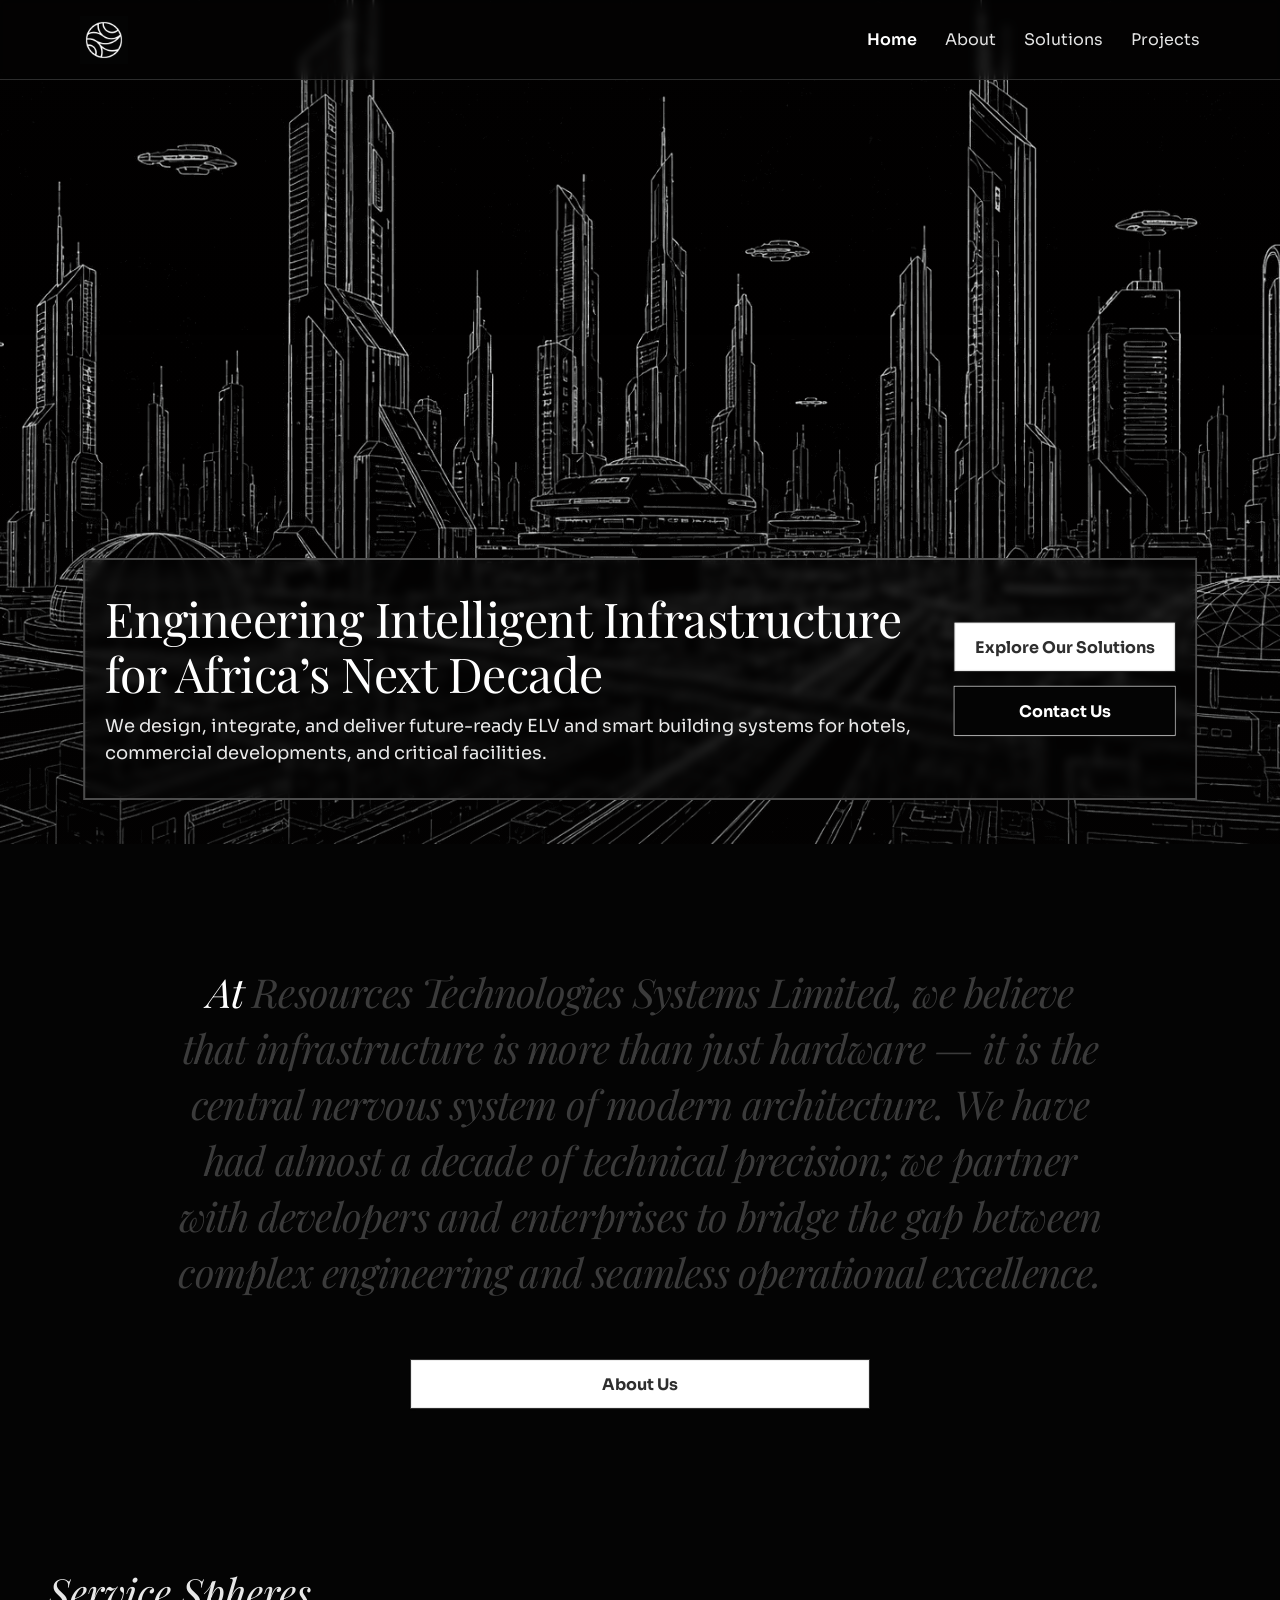
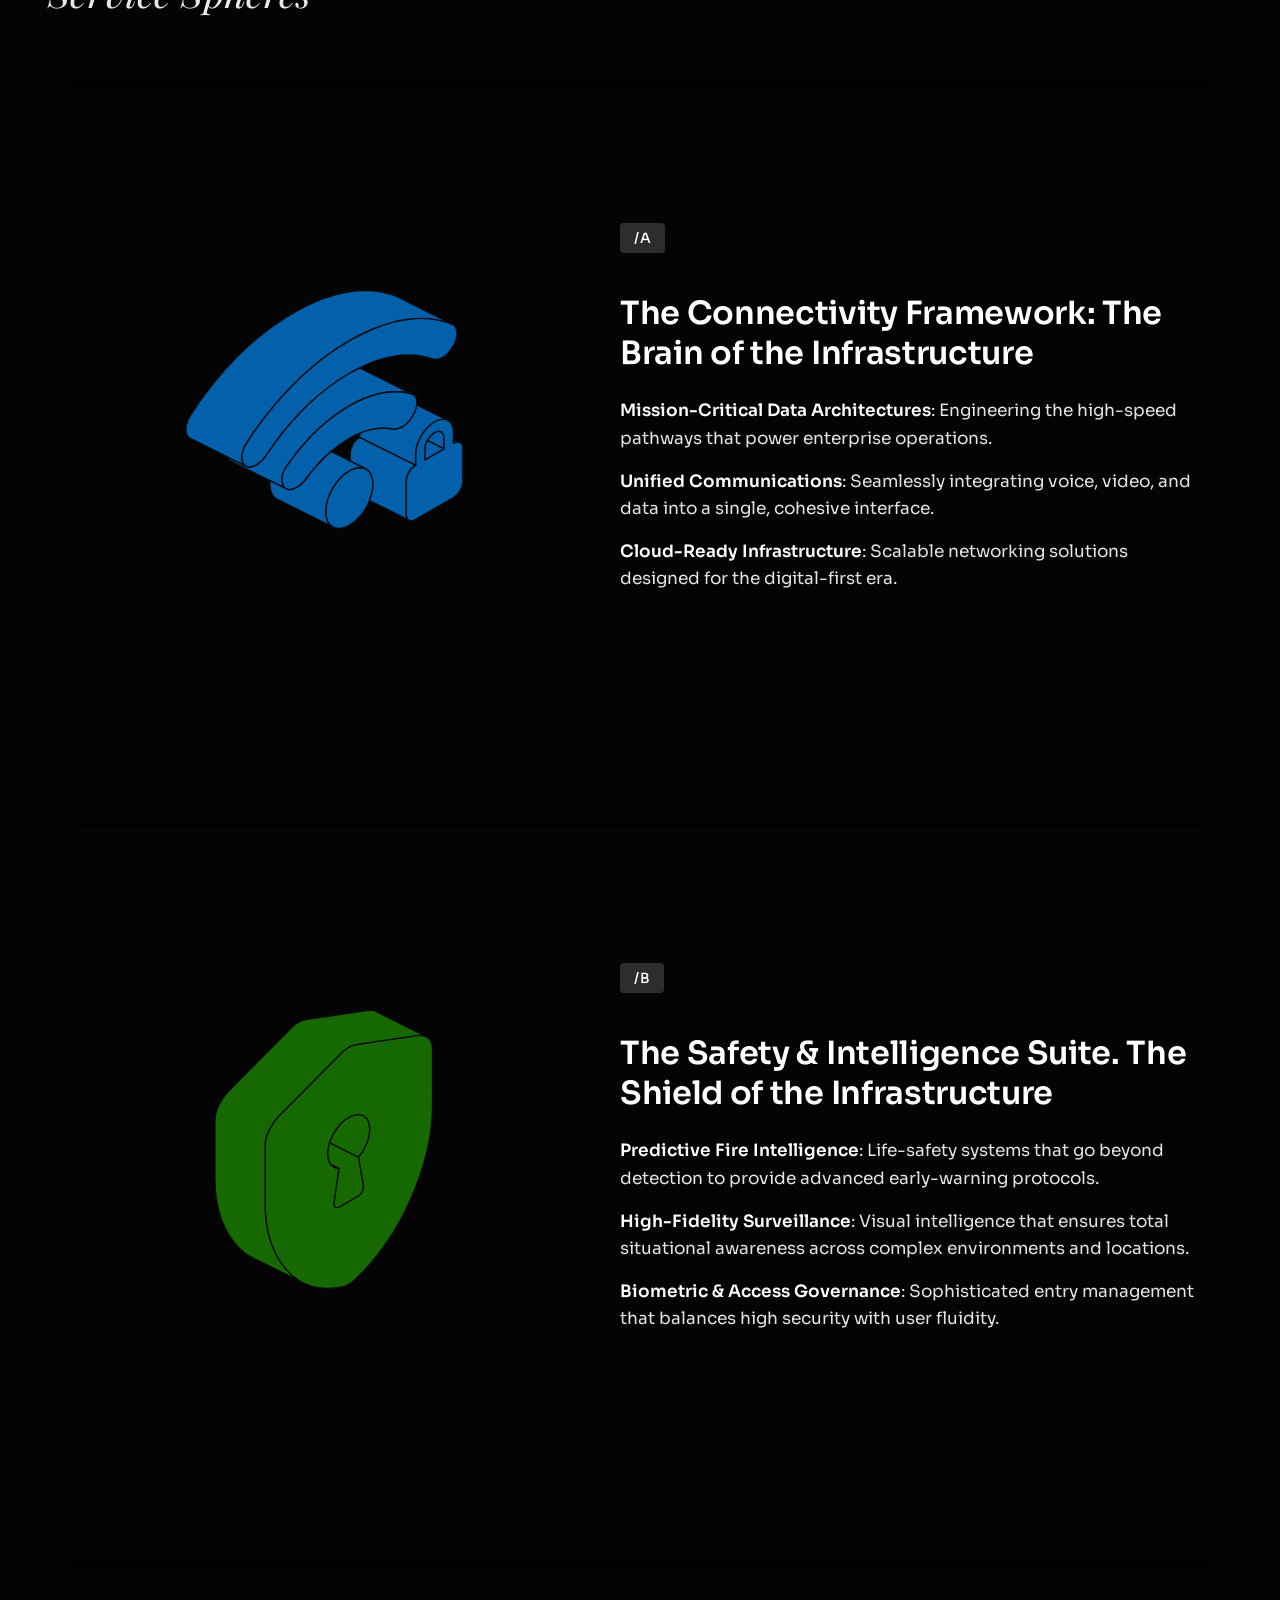
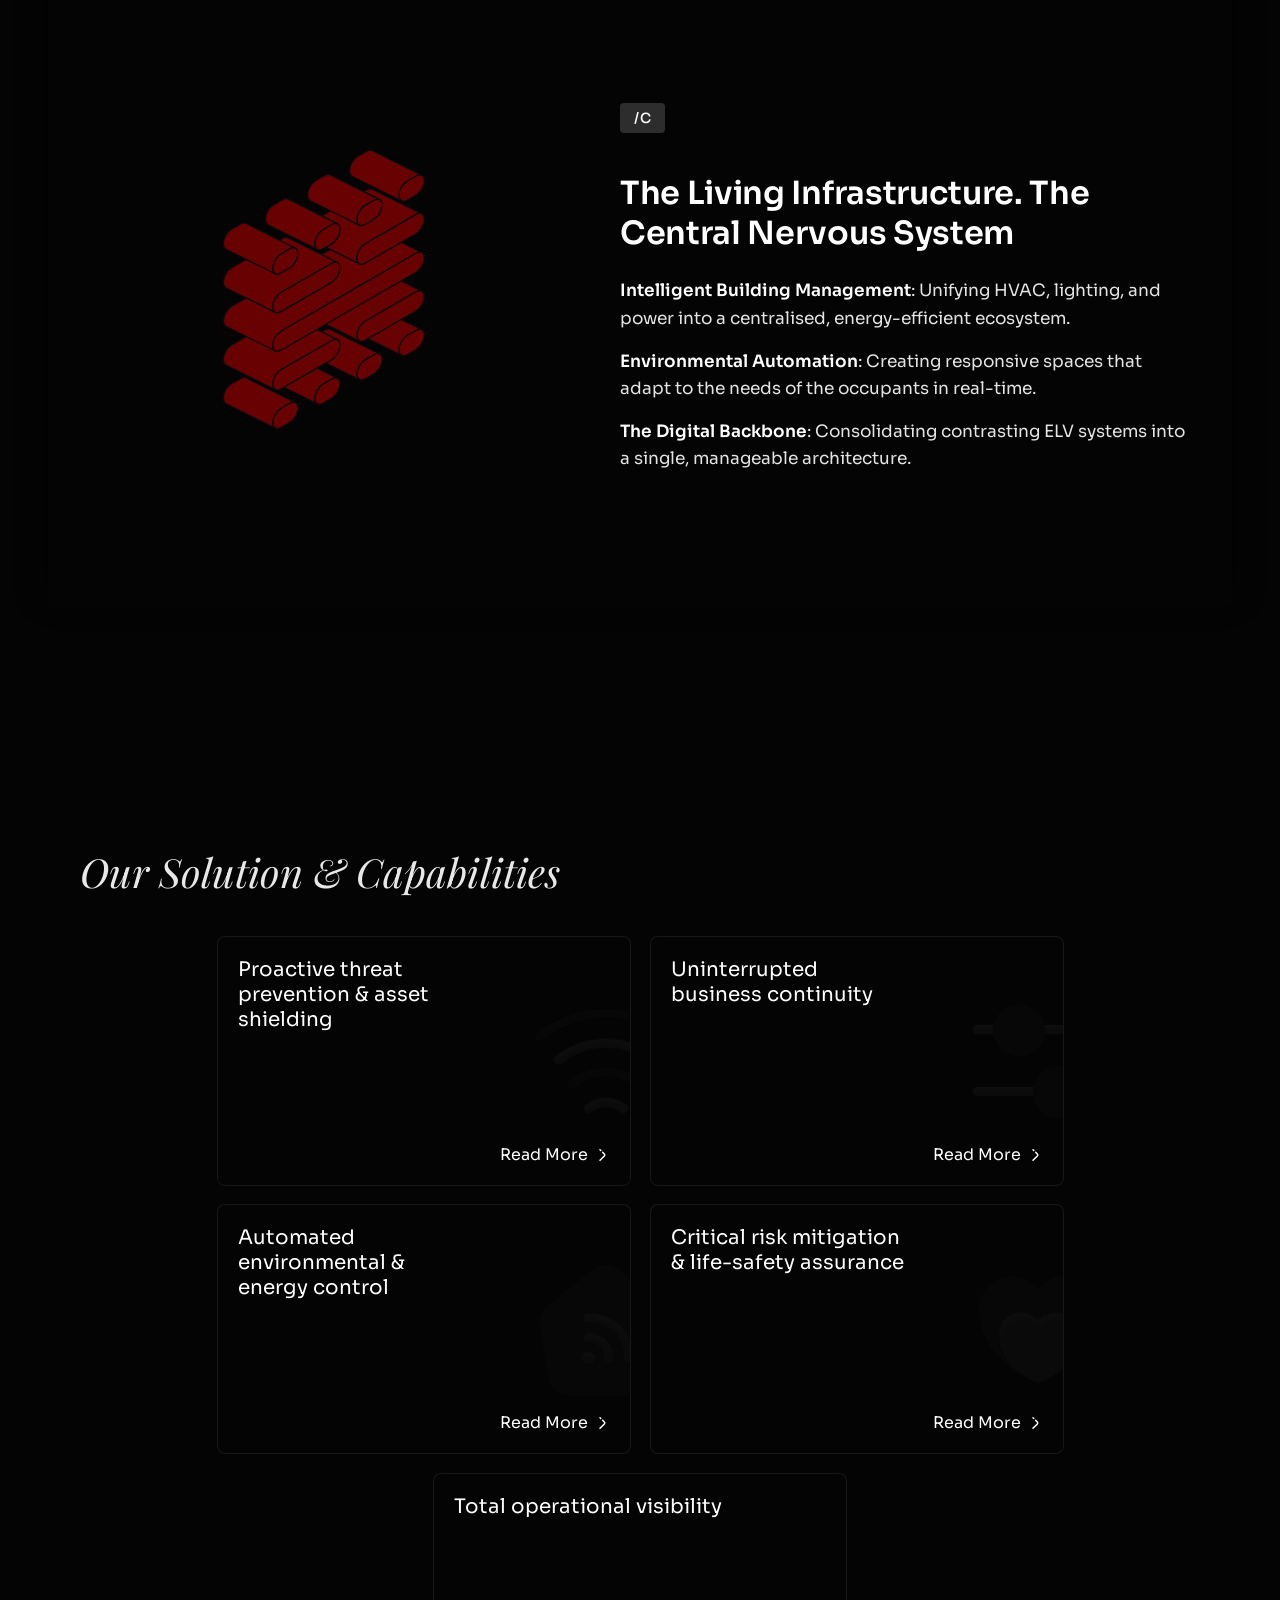
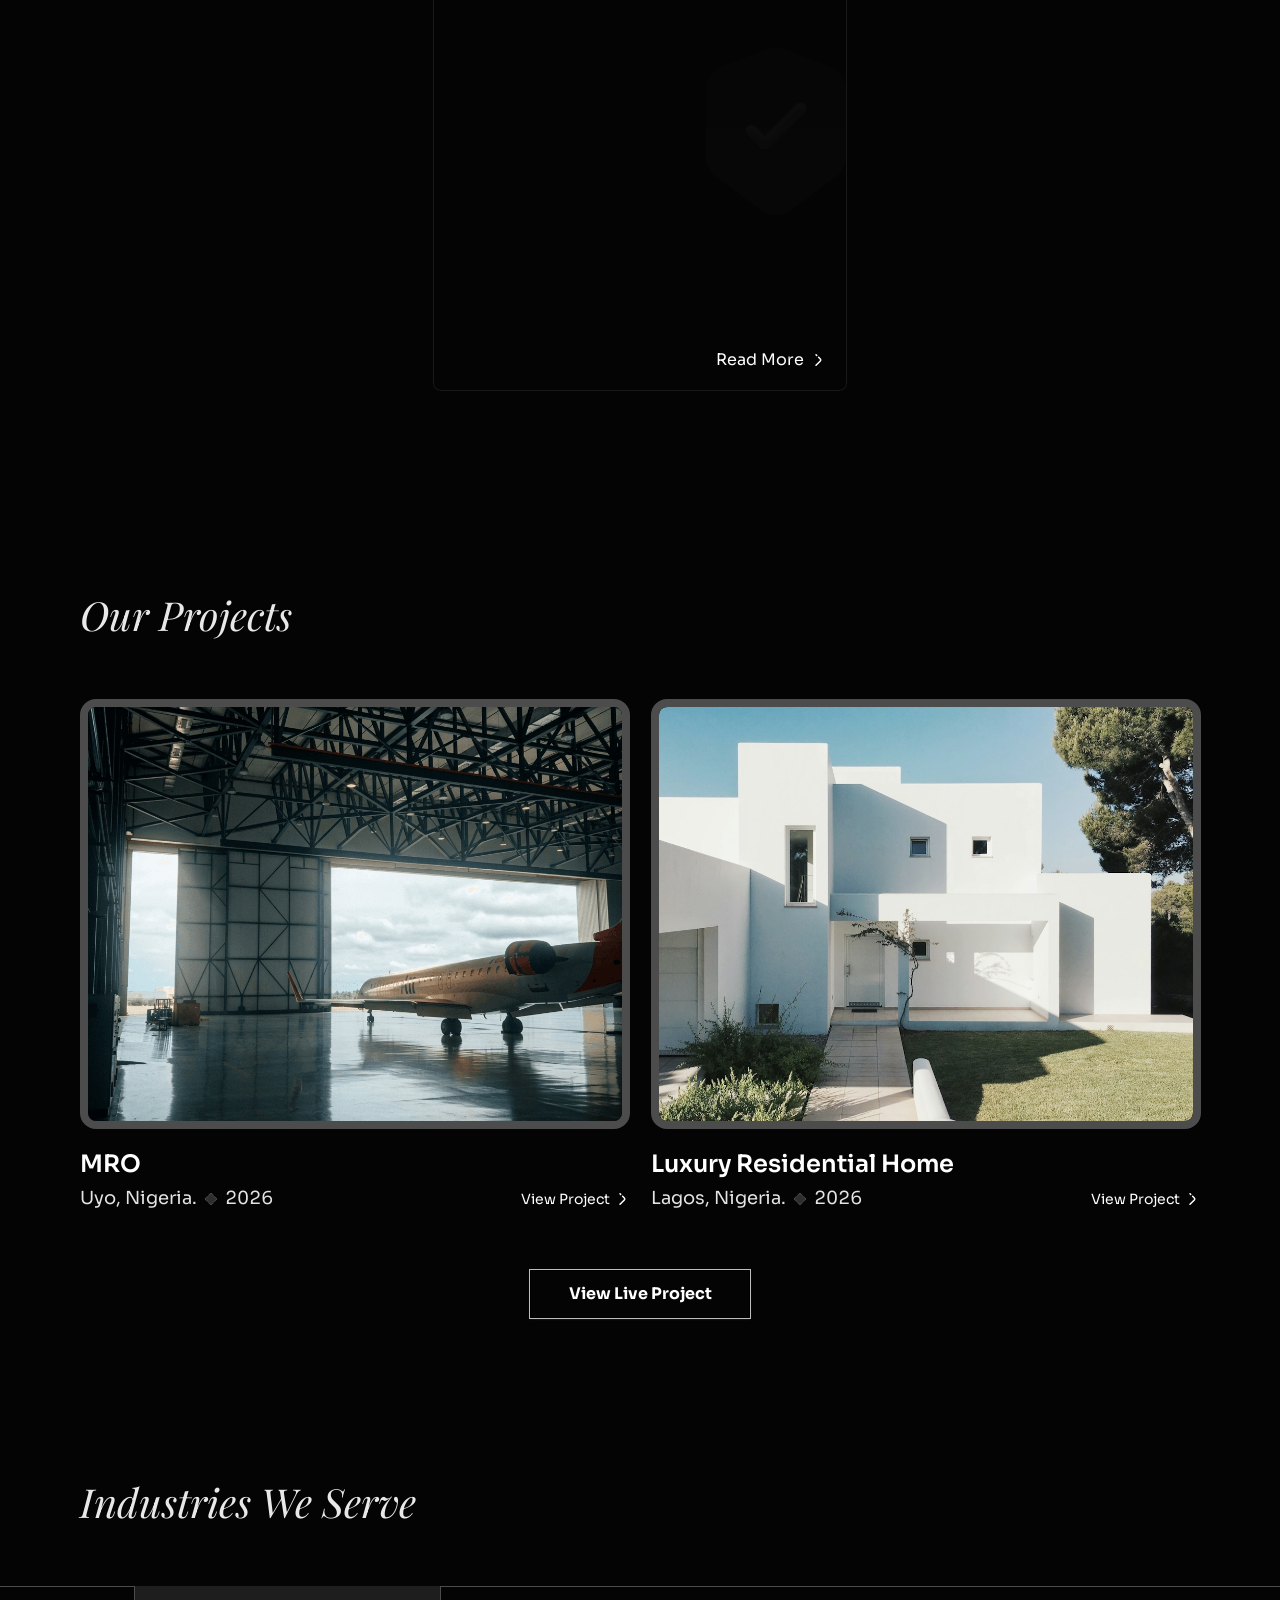
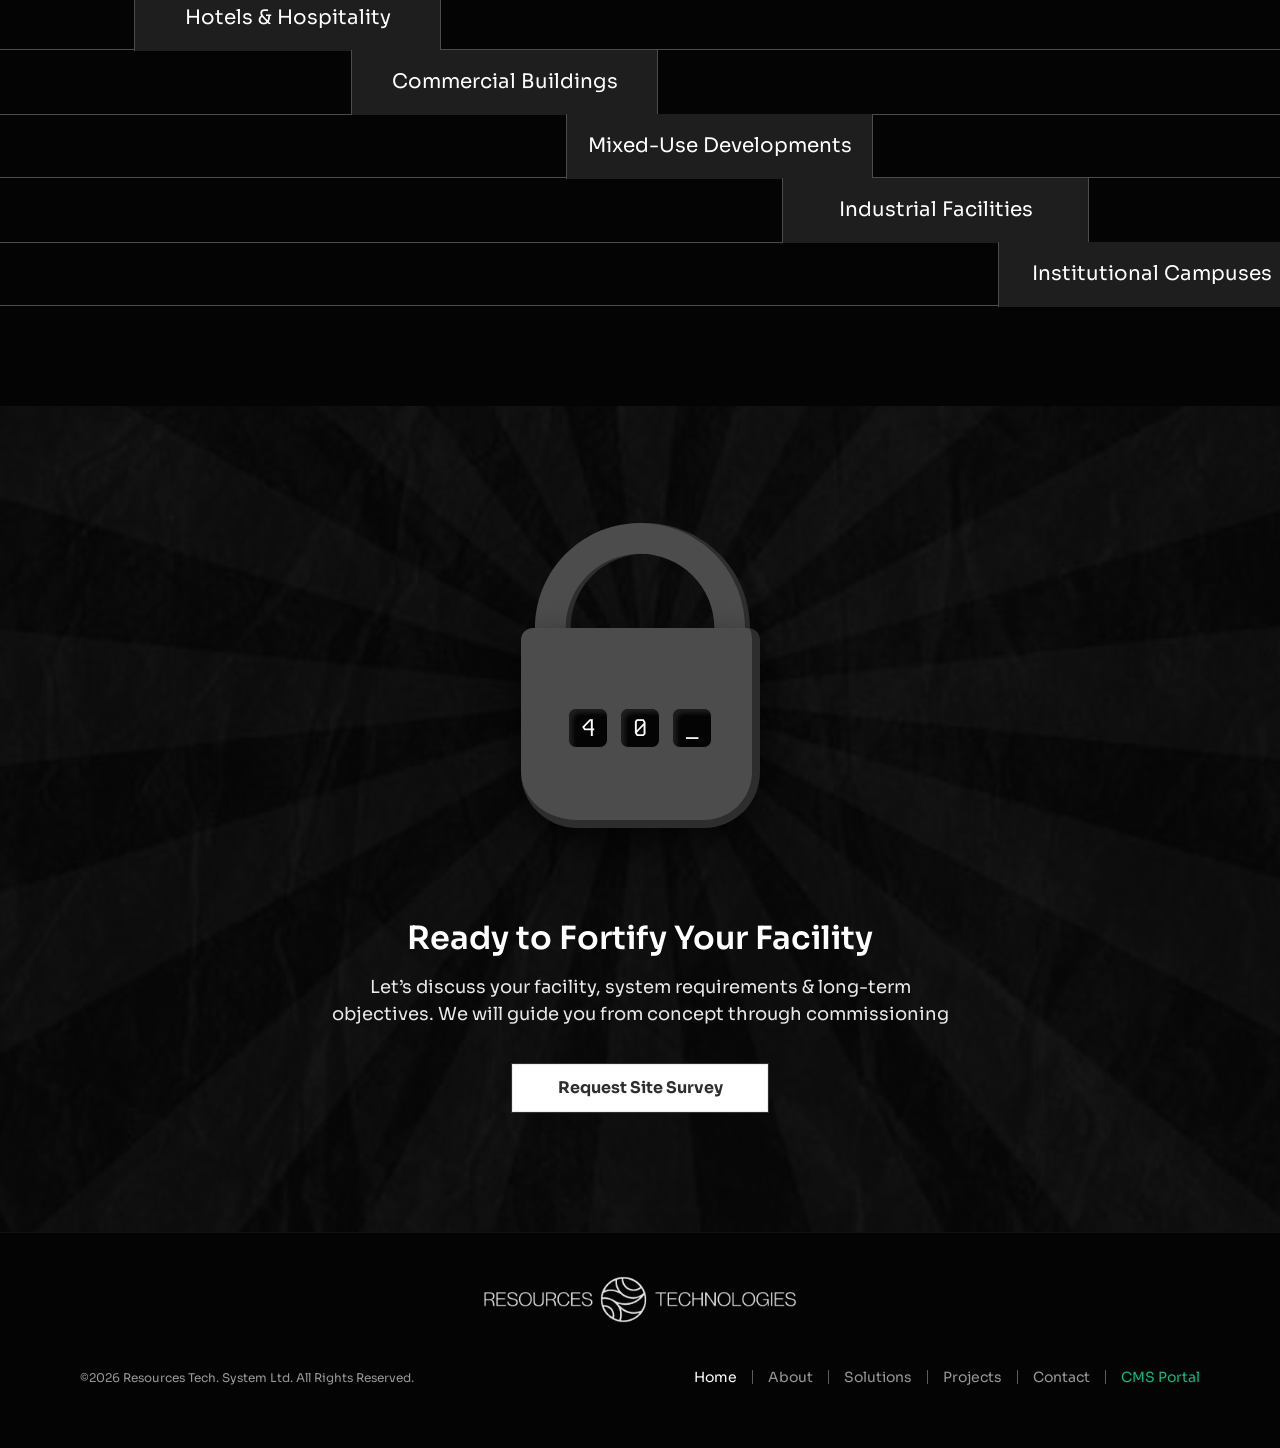
==== index.html @ 8d19dd70 "feat: complete Resources Technologies website and CMS" ====
<!DOCTYPE html>
<html lang="en">
<head>
  <meta charset="UTF-8" />
  <meta name="viewport" content="width=device-width, initial-scale=1.0, viewport-fit=cover" />
  <meta name="description" content="Resources Tech. System Ltd — We design, integrate, and deliver future-ready ELV and smart building systems for hotels, commercial developments, and critical facilities." />
  <title>Resources Tech. System Ltd</title>
  <link rel="icon" type="image/png" href="assets/logo.png" />
  <link rel="preconnect" href="https://fonts.googleapis.com" />
  <link rel="preconnect" href="https://fonts.gstatic.com" crossorigin />
  <link rel="stylesheet" href="styles.css" />
</head>
<body>

  <!-- ============================================================
       NAVBAR (Framer: 80px, blurred background, border-bottom)
       ============================================================ -->
  <header class="framer-navbar" role="banner">
    <div class="framer-navbar__inner">
      <!-- Logo -->
      <a href="./" class="framer-logo" aria-label="Resources Tech. System Ltd">
        <img src="assets/logo.png" alt="Resources Tech Logo" width="48" height="48" />
      </a>

      <!-- Desktop Navigation Links -->
      <nav class="framer-nav-menu" role="navigation" aria-label="Main Navigation">
        <a href="./" class="framer-nav-link" aria-current="page">Home</a>
        <a href="./about" class="framer-nav-link">About</a>
        <a href="./solutions" class="framer-nav-link">Solutions</a>
        <a href="./projects" class="framer-nav-link">Projects</a>
      </nav>

      <!-- Mobile Hamburger Toggle -->
      <button class="framer-nav-toggle" id="navToggle" aria-label="Toggle navigation menu" aria-expanded="false" aria-controls="mobileDropdown">
        <svg id="hamburgerIcon" width="24" height="24" viewBox="0 0 24 24" fill="none" stroke="currentColor" stroke-width="2" stroke-linecap="round" stroke-linejoin="round">
          <line x1="3" y1="8" x2="21" y2="8"></line>
          <line x1="3" y1="16" x2="21" y2="16"></line>
        </svg>
        <svg id="closeIcon" width="24" height="24" viewBox="0 0 24 24" fill="none" stroke="currentColor" stroke-width="2" stroke-linecap="round" stroke-linejoin="round" style="display: none;">
          <line x1="18" y1="6" x2="6" y2="18"></line>
          <line x1="6" y1="6" x2="18" y2="18"></line>
        </svg>
      </button>
    </div>

    <!-- Mobile Dropdown -->
    <div class="framer-mobile-dropdown" id="mobileDropdown" role="region" aria-label="Mobile Navigation">
      <ul class="framer-mobile-list">
        <li><a href="./" class="framer-nav-link" aria-current="page">Home</a></li>
        <li><a href="./about" class="framer-nav-link">About</a></li>
        <li><a href="./solutions" class="framer-nav-link">Solutions</a></li>
        <li><a href="./projects" class="framer-nav-link">Projects</a></li>
        <li></li>
      </ul>
    </div>
  </header>

  <main>
    <!-- ============================================================
         HERO SECTION (Framer: 844px height, exact typography & box layout)
         ============================================================ -->
    <section class="framer-hero" aria-label="Hero Section">
      <!-- Background Futuristic Blueprint Cityscape -->
      <div class="framer-hero__bg" aria-hidden="true">
        <img src="assets/hero-bg.png" alt="Futuristic Cityscape Wireframe" width="1672" height="941" />
      </div>

      <!-- Ambient dark overlay -->
      <div class="framer-hero__overlay" aria-hidden="true"></div>

      <!-- Hero Glass Card / Container -->
      <div class="framer-hero-container">
        <!-- Covering border box with backdrop blur -->
        <div class="framer-hero-covering" aria-hidden="true"></div>

        <!-- Content inside container: Text on left, CTAs on right -->
        <div class="framer-hero-content">
          <!-- Text Container -->
          <div class="framer-text-container">
            <h1 class="framer-hero-headline">
              Engineering Intelligent Infrastructure for Africa’s Next Decade
            </h1>
            <p class="framer-hero-subtitle">
              We design, integrate, and deliver future-ready ELV and smart building systems for hotels, commercial developments, and critical facilities.
            </p>
          </div>

          <!-- CTAs Container -->
          <div class="framer-ctas">
            <!-- Primary Action -->
            <a href="./solutions" class="btn-primary" role="button">
              <span>Explore Our Solutions</span>
            </a>
            <!-- Secondary Action -->
            <a href="./projects" class="btn-secondary" role="button">
              <span>Contact Us</span>
            </a>
          </div>
        </div>
      </div>
    </section>

    <!-- ============================================================
         BRAND STATEMENT SECTION (Framer: .framer-kbz4u5)
         ============================================================ -->
    <section class="framer-brand-statement" aria-label="Brand Statement">
      <div class="framer-brand-statement__inner">
        <!-- Scroll-illuminated Editorial Statement -->
        <blockquote class="framer-statement-text" id="revealText">
          At Resources Technologies Systems Limited, we believe that infrastructure is more than just hardware — it is the central nervous system of modern architecture. We have had almost a decade of technical precision; we partner with developers and enterprises to bridge the gap between complex engineering and seamless operational excellence.
        </blockquote>

        <!-- About Us Button -->
        <div class="framer-statement-btn-container">
          <a href="./about" class="btn-about-us" role="button">
            <span>About Us</span>
          </a>
        </div>
      </div>
    </section>

    <!-- ============================================================
         SERVICE SPHERES SECTION (Framer: .framer-1d1qil4)
         Sticky Stacking Cards with Centered Flex Alignment
         ============================================================ -->
    <section class="framer-system-section" id="solutions" aria-labelledby="spheresHeading">
      <div class="framer-system-inner">
        <!-- Section Heading -->
        <div class="framer-spheres-heading-container">
          <h2 id="spheresHeading" class="framer-spheres-title">Service Spheres</h2>
        </div>

        <!-- Spheres Sticky Stacking List -->
        <div class="framer-spheres-list">
          <!-- Sphere A: The Connectivity Framework -->
          <article class="framer-sphere-card" aria-label="The Connectivity Framework">
            <div class="framer-sphere-visual" aria-hidden="true">
              <img src="assets/sphere-a.svg" alt="The Connectivity Framework 3D Graphic" width="522" height="617" />
            </div>
            <div class="framer-sphere-content">
              <div class="framer-sphere-label">
                <span class="framer-sphere-chip">/A</span>
              </div>
              <div class="framer-sphere-details">
                <h3 class="framer-sphere-item-title">
                  The Connectivity Framework: The Brain of the Infrastructure
                </h3>
                <div class="framer-sphere-descriptions">
                  <p>
                    <strong>Mission-Critical Data Architectures</strong>: Engineering the high-speed pathways that power enterprise operations.
                  </p>
                  <p>
                    <strong>Unified Communications</strong>: Seamlessly integrating voice, video, and data into a single, cohesive interface.
                  </p>
                  <p>
                    <strong>Cloud-Ready Infrastructure</strong>: Scalable networking solutions designed for the digital-first era.
                  </p>
                </div>
              </div>
            </div>
          </article>

          <!-- Sphere B: The Safety & Intelligence Suite -->
          <article class="framer-sphere-card" aria-label="The Safety & Intelligence Suite">
            <div class="framer-sphere-visual" aria-hidden="true">
              <img src="assets/sphere-b.svg" alt="The Safety & Intelligence Suite 3D Graphic" width="522" height="617" />
            </div>
            <div class="framer-sphere-content">
              <div class="framer-sphere-label">
                <span class="framer-sphere-chip">/B</span>
              </div>
              <div class="framer-sphere-details">
                <h3 class="framer-sphere-item-title">
                  The Safety &amp; Intelligence Suite. The Shield of the Infrastructure
                </h3>
                <div class="framer-sphere-descriptions">
                  <p>
                    <strong>Predictive Fire Intelligence</strong>: Life-safety systems that go beyond detection to provide advanced early-warning protocols.
                  </p>
                  <p>
                    <strong>High-Fidelity Surveillance</strong>: Visual intelligence that ensures total situational awareness across complex environments and locations.
                  </p>
                  <p>
                    <strong>Biometric &amp; Access Governance</strong>: Sophisticated entry management that balances high security with user fluidity.
                  </p>
                </div>
              </div>
            </div>
          </article>

          <!-- Sphere C: The Living Infrastructure -->
          <article class="framer-sphere-card" aria-label="The Living Infrastructure">
            <div class="framer-sphere-visual" aria-hidden="true">
              <img src="assets/sphere-c.svg" alt="The Living Infrastructure 3D Graphic" width="522" height="617" />
            </div>
            <div class="framer-sphere-content">
              <div class="framer-sphere-label">
                <span class="framer-sphere-chip">/C</span>
              </div>
              <div class="framer-sphere-details">
                <h3 class="framer-sphere-item-title">
                  The Living Infrastructure. The Central Nervous System
                </h3>
                <div class="framer-sphere-descriptions">
                  <p>
                    <strong>Intelligent Building Management</strong>: Unifying HVAC, lighting, and power into a centralised, energy-efficient ecosystem.
                  </p>
                  <p>
                    <strong>Environmental Automation</strong>: Creating responsive spaces that adapt to the needs of the occupants in real-time.
                  </p>
                  <p>
                    <strong>The Digital Backbone</strong>: Consolidating contrasting ELV systems into a single, manageable architecture.
                  </p>
                </div>
              </div>
            </div>
          </article>
        </div>
      </div>
    </section>

    <!-- ============================================================
         OUR SOLUTION & CAPABILITIES (Framer: .framer-16dqxpm)
         2x2 Grid + 1 Feature Card Layout
         ============================================================ -->
    <section class="framer-capabilities-section" aria-labelledby="capabilitiesHeading">
      <div class="framer-capabilities-inner">
        <!-- Section Heading -->
        <div class="framer-capabilities-heading-container">
          <h2 id="capabilitiesHeading" class="framer-capabilities-title">Our Solution &amp; Capabilities</h2>
        </div>

        <!-- 2x2 Grid + 1 Structure -->
        <div class="framer-capabilities-grid">
          <!-- Column 1 (2 stacked cards) -->
          <div class="framer-cap-column">
            <!-- Card 1: Proactive threat prevention -->
            <article class="framer-cap-card">
              <h3 class="framer-cap-card-title">Proactive threat prevention &amp; asset shielding</h3>
              <a href="./solutions" class="framer-cap-cta">
                <span>Read More</span>
                <img src="assets/icon-arrow-right.svg" alt="" width="16" height="16" aria-hidden="true" />
              </a>
              <div class="framer-cap-watermark" aria-hidden="true">
                <img src="assets/icon-shield.svg" alt="" width="160" height="160" />
              </div>
            </article>

            <!-- Card 2: Automated environmental & energy control -->
            <article class="framer-cap-card">
              <h3 class="framer-cap-card-title">Automated environmental &amp; energy control</h3>
              <a href="./solutions" class="framer-cap-cta">
                <span>Read More</span>
                <img src="assets/icon-arrow-right.svg" alt="" width="16" height="16" aria-hidden="true" />
              </a>
              <div class="framer-cap-watermark" aria-hidden="true">
                <img src="assets/icon-smart-building.svg" alt="" width="160" height="160" />
              </div>
            </article>
          </div>

          <!-- Column 2 (2 stacked cards) -->
          <div class="framer-cap-column">
            <!-- Card 3: Uninterrupted business continuity -->
            <article class="framer-cap-card">
              <h3 class="framer-cap-card-title">Uninterrupted business continuity</h3>
              <a href="./solutions" class="framer-cap-cta">
                <span>Read More</span>
                <img src="assets/icon-arrow-right.svg" alt="" width="16" height="16" aria-hidden="true" />
              </a>
              <div class="framer-cap-watermark" aria-hidden="true">
                <img src="assets/icon-connection.svg" alt="" width="160" height="160" />
              </div>
            </article>

            <!-- Card 4: Critical risk mitigation -->
            <article class="framer-cap-card">
              <h3 class="framer-cap-card-title">Critical risk mitigation &amp; life-safety assurance</h3>
              <a href="./solutions" class="framer-cap-cta">
                <span>Read More</span>
                <img src="assets/icon-arrow-right.svg" alt="" width="16" height="16" aria-hidden="true" />
              </a>
              <div class="framer-cap-watermark" aria-hidden="true">
                <img src="assets/icon-life-safety.svg" alt="" width="160" height="160" />
              </div>
            </article>
          </div>

          <!-- Column 3 (Tall Feature Card) -->
          <div class="framer-cap-column framer-cap-column--tall">
            <!-- Card 5: Total operational visibility -->
            <article class="framer-cap-card framer-cap-card--tall">
              <h3 class="framer-cap-card-title framer-cap-card-title--tall">Total operational visibility</h3>
              <a href="./solutions" class="framer-cap-cta">
                <span>Read More</span>
                <img src="assets/icon-arrow-right.svg" alt="" width="16" height="16" aria-hidden="true" />
              </a>
              <div class="framer-cap-watermark framer-cap-watermark--tall" aria-hidden="true">
                <img src="assets/icon-settings.svg" alt="" width="160" height="160" />
              </div>
            </article>
          </div>
        </div>
      </div>
    </section>

    <!-- ===================================================================== -->
    <!-- SECTION 5: OUR PROJECTS                                               -->
    <!-- ===================================================================== -->
    <section class="framer-projects-section" aria-labelledby="projectsHeading">
      <div class="framer-projects-inner">
        <!-- Section Heading -->
        <div class="framer-projects-heading-container">
          <h2 id="projectsHeading" class="framer-projects-title">Our Projects</h2>
        </div>

        <!-- Projects Grid / Row -->
        <div class="framer-projects-grid">
          <!-- Project Card 1: MRO -->
          <article class="framer-project-card">
            <a href="./project-name/project-name" class="framer-project-img-link" aria-label="MRO Project">
              <div class="framer-project-img-wrapper">
                <img src="assets/project-1.png" alt="MRO Tactical Aircraft Hangar" width="1024" height="938" loading="lazy" />
              </div>
            </a>
            <div class="framer-project-details">
              <div class="framer-project-info">
                <h3 class="framer-project-name">MRO</h3>
                <div class="framer-project-meta">
                  <span class="framer-project-location">Uyo, Nigeria.</span>
                  <img src="assets/icon-star.svg" alt="" width="12" height="12" class="framer-project-star" aria-hidden="true" />
                  <span class="framer-project-year">2026</span>
                </div>
              </div>
              <a href="./project-name/project-name" class="framer-project-cta" aria-label="View MRO Project">
                <span>View Project</span>
                <img src="assets/icon-arrow-right.svg" alt="" width="16" height="16" aria-hidden="true" />
              </a>
            </div>
          </article>

          <!-- Project Card 2: Luxury Residential Home -->
          <article class="framer-project-card">
            <a href="./project-name/project-name" class="framer-project-img-link" aria-label="Luxury Residential Home Project">
              <div class="framer-project-img-wrapper">
                <img src="assets/project-2.jpg" alt="Luxury Residential Home" width="1024" height="938" loading="lazy" />
              </div>
            </a>
            <div class="framer-project-details">
              <div class="framer-project-info">
                <h3 class="framer-project-name">Luxury Residential Home</h3>
                <div class="framer-project-meta">
                  <span class="framer-project-location">Lagos, Nigeria.</span>
                  <img src="assets/icon-star.svg" alt="" width="12" height="12" class="framer-project-star" aria-hidden="true" />
                  <span class="framer-project-year">2026</span>
                </div>
              </div>
              <a href="./project-name/project-name" class="framer-project-cta" aria-label="View Luxury Residential Home Project">
                <span>View Project</span>
                <img src="assets/icon-arrow-right.svg" alt="" width="16" height="16" aria-hidden="true" />
              </a>
            </div>
          </article>
        </div>

        <!-- CTA Action Button -->
        <div class="framer-projects-action">
          <a href="./projects" class="framer-btn-secondary" role="button">
            <span>View Live Project</span>
          </a>
        </div>
      </div>
    </section>

    <!-- ===================================================================== -->
    <!-- SECTION 6: INDUSTRIES WE SERVE                                        -->
    <!-- ===================================================================== -->
    <section class="framer-industries-section" aria-labelledby="industriesHeading">
      <div class="framer-industries-heading-container">
        <h2 id="industriesHeading" class="framer-industries-title">Industries We Serve</h2>
      </div>

      <div class="framer-industries-stage">
        <!-- Blueprint Perspective Background -->
        <div class="framer-industries-bg-wrapper" aria-hidden="true">
          <img src="assets/industries-bg.png" alt="" width="2880" height="640" loading="lazy" />
        </div>

        <!-- Stepped Industry Tabs -->
        <div class="framer-industry-item framer-industry-item--1">
          <span class="framer-industry-name">Hotels &amp; Hospitality</span>
        </div>
        <div class="framer-industry-item framer-industry-item--2">
          <span class="framer-industry-name">Commercial Buildings</span>
        </div>
        <div class="framer-industry-item framer-industry-item--3">
          <span class="framer-industry-name">Mixed-Use Developments</span>
        </div>
        <div class="framer-industry-item framer-industry-item--4">
          <span class="framer-industry-name">Industrial Facilities</span>
        </div>
        <div class="framer-industry-item framer-industry-item--5">
          <span class="framer-industry-name">Institutional Campuses</span>
        </div>
      </div>
    </section>

    <!-- ===================================================================== -->
    <!-- SECTION 7: READY TO FORTIFY YOUR FACILITY                             -->
    <!-- ===================================================================== -->
    <section class="framer-fortify-section" aria-labelledby="fortifyHeading">
      <!-- Radial Sunburst Background Rays -->
      <div class="framer-fortify-bg" aria-hidden="true">
        <img src="assets/sunburst-rays.jpg" alt="" width="562" height="1000" loading="lazy" />
      </div>

      <div class="framer-fortify-inner">
        <!-- 3D Padlock Graphic -->
        <div class="framer-padlock-stage" aria-hidden="true">
          <div class="framer-padlock">
            <!-- Shackle / Handle -->
            <div class="framer-padlock-handle">
              <img src="assets/padlock-handle.svg" alt="" width="215" height="210" />
            </div>
            <!-- Padlock Body -->
            <div class="framer-padlock-body"></div>
            <!-- Combination Pin Digits -->
            <div class="framer-padlock-pins">
              <div class="framer-padlock-pin">
                <span>4</span>
              </div>
              <div class="framer-padlock-pin">
                <span>0</span>
              </div>
              <div class="framer-padlock-pin">
                <span>_</span>
              </div>
            </div>
          </div>
        </div>

        <!-- Copy & CTA Container -->
        <div class="framer-fortify-content">
          <div class="framer-fortify-text">
            <h2 id="fortifyHeading" class="framer-fortify-title">Ready to Fortify Your Facility</h2>
            <p class="framer-fortify-desc">
              Let&rsquo;s discuss your facility, system requirements &amp; long-term objectives. We will guide you from concept through commissioning
            </p>
          </div>

          <div class="framer-fortify-cta-wrap">
            <a href="./contact" class="framer-btn-primary" role="button">
              <span>Request Site Survey</span>
            </a>
          </div>
        </div>
      </div>
    </section>
  </main>

  <!-- ===================================================================== -->
  <!-- FOOTER                                                                -->
  <!-- ===================================================================== -->
  <footer class="framer-footer" role="contentinfo">
    <div class="framer-footer-inner">
      <!-- Centered Horizontal Logo Mark -->
      <div class="framer-footer-brand">
        <a href="./" class="framer-footer-logo-link" aria-label="Resources Tech Home">
          <img src="assets/footer-logo-cropped.png" alt="Resources Technologies Systems Limited" width="835" height="140" loading="lazy" />
        </a>
      </div>

      <!-- Footer Bottom Row: Copyright + Nav Links -->
      <div class="framer-footer-bottom">
        <div class="framer-footer-copy">
          <p>&copy;2026 Resources Tech. System Ltd. All Rights Reserved.</p>
        </div>

        <nav class="framer-footer-nav" aria-label="Footer navigation">
          <a href="./" class="framer-footer-link is-current">Home</a>
          <span class="framer-footer-divider" aria-hidden="true">
            <img src="assets/footer-divider.svg" alt="" width="3" height="16" />
          </span>

          <a href="./about" class="framer-footer-link">About</a>
          <span class="framer-footer-divider" aria-hidden="true">
            <img src="assets/footer-divider.svg" alt="" width="3" height="16" />
          </span>

          <a href="./solutions" class="framer-footer-link">Solutions</a>
          <span class="framer-footer-divider" aria-hidden="true">
            <img src="assets/footer-divider.svg" alt="" width="3" height="16" />
          </span>

          <a href="./projects" class="framer-footer-link">Projects</a>
          <span class="framer-footer-divider" aria-hidden="true">
            <img src="assets/footer-divider.svg" alt="" width="3" height="16" />
          </span>

          <a href="./contact" class="framer-footer-link">Contact</a>
          <span class="framer-footer-divider" aria-hidden="true"><img src="assets/footer-divider.svg" alt="" width="3" height="16" /></span>
          <a href="./admin.html" class="framer-footer-link" style="color: #10b981;">CMS Portal</a>
        </nav>
      </div>
    </div>
  </footer>

  <script src="script.js"></script>
</body>
</html>
---- styles.css ----
/* ============================================================
   RESOURCES TECHNOLOGIES SYSTEMS LIMITED
   Pixel-Perfect Framer Replication
   ============================================================ */

@import url('https://fonts.googleapis.com/css2?family=Gochi+Hand&family=Kode+Mono:wght@400;500;600&family=Playfair+Display:ital,wght@0,400;0,700;1,400;1,700&family=Sora:wght@400;500;600;700&display=swap');

:root {
  --font-playfair: 'Playfair Display', Georgia, serif;
  --font-sora: 'Sora', system-ui, -apple-system, sans-serif;
  --color-heading: #e8e8e8;
}

/* ---- Reset & Base ---- */
*, *::before, *::after {
  box-sizing: border-box;
  margin: 0;
  padding: 0;
}

html {
  scroll-behavior: smooth;
  -webkit-tap-highlight-color: transparent;
  font-size: 16px;
  background-color: #040404;
}

body {
  background-color: #040404;
  color: #ffffff;
  font-family: 'Sora', system-ui, -apple-system, sans-serif;
  -webkit-font-smoothing: antialiased;
  -moz-osx-font-smoothing: grayscale;
  overflow-x: hidden;
  min-height: 100vh;
}

/* ============================================================
   HEADER / NAVBAR
   Framer spec: 80px height, backdrop blur 5px, border-bottom 1px solid #2d2d2d
   ============================================================ */
.framer-navbar {
  position: absolute;
  top: 0;
  left: 0;
  right: 0;
  width: 100%;
  height: 80px;
  z-index: 50;
  background-color: rgba(4, 4, 4, 0.5);
  backdrop-filter: blur(5px);
  -webkit-backdrop-filter: blur(5px);
  border-bottom: 1px solid rgb(45, 45, 45);
}

.framer-navbar__inner {
  max-width: 1440px;
  height: 100%;
  margin: 0 auto;
  padding: 16px 80px;
  display: flex;
  align-items: center;
  justify-content: space-between;
}

/* Logo */
.framer-logo {
  display: block;
  width: 48px;
  height: 48px;
  flex-shrink: 0;
  text-decoration: none;
  cursor: pointer;
  transition: opacity 200ms ease-out;
}

.framer-logo:hover {
  opacity: 0.85;
}

.framer-logo img {
  display: block;
  width: 100%;
  height: 100%;
  object-fit: cover;
  border-radius: inherit;
}

/* Nav Links */
.framer-nav-menu {
  display: flex;
  align-items: center;
  gap: 28px;
  list-style: none;
  padding: 8px 0;
}

.framer-nav-link {
  font-family: 'Sora', sans-serif;
  font-size: 16px;
  font-weight: 400;
  letter-spacing: 0px;
  color: rgb(228, 228, 228);
  text-decoration: none;
  cursor: pointer;
  transition: color 200ms cubic-bezier(0.23, 1, 0.32, 1);
  white-space: nowrap;
}

.framer-nav-link:hover {
  color: #ffffff;
}

.framer-nav-link[aria-current="page"],
.framer-nav-link.is-active {
  color: #ffffff;
  font-weight: 600;
}

.framer-nav-link--disabled {
  opacity: 0.33;
  cursor: default;
  pointer-events: none;
}

/* Mobile Toggle */
.framer-nav-toggle {
  display: none;
  background: none;
  border: none;
  color: #ffffff;
  cursor: pointer;
  width: 24px;
  height: 24px;
  padding: 0;
  position: relative;
  touch-action: manipulation;
}

.framer-nav-toggle line {
  transition: transform 200ms ease-out, opacity 200ms ease-out;
}

/* Mobile Dropdown Menu */
.framer-mobile-dropdown {
  display: none;
  position: absolute;
  top: 80px;
  left: 0;
  right: 0;
  background-color: rgba(4, 4, 4, 0.95);
  backdrop-filter: blur(16px);
  -webkit-backdrop-filter: blur(16px);
  border-bottom: 1px solid rgb(45, 45, 45);
  padding: 24px 32px;
}

.framer-mobile-dropdown.is-open {
  display: block;
}

.framer-mobile-list {
  list-style: none;
  display: flex;
  flex-direction: column;
  gap: 20px;
}

/* ============================================================
   HERO SECTION
   Framer spec: 844px height, background image cover
   ============================================================ */
.framer-hero {
  position: relative;
  width: 100%;
  height: 844px;
  background-color: #040404;
  display: flex;
  align-items: center;
  justify-content: center;
  overflow: hidden;
}

/* Background Image */
.framer-hero__bg {
  position: absolute;
  inset: 0;
  width: 100%;
  height: 100%;
  z-index: 1;
}

.framer-hero__bg img {
  display: block;
  width: 100%;
  height: 100%;
  object-fit: cover;
  object-position: center;
  pointer-events: none;
  user-select: none;
}

/* Subtle gradient overlay */
.framer-hero__overlay {
  position: absolute;
  inset: 0;
  background: linear-gradient(
    180deg,
    rgba(4, 4, 4, 0.25) 0%,
    rgba(4, 4, 4, 0) 40%,
    rgba(4, 4, 4, 0.4) 100%
  );
  z-index: 2;
  pointer-events: none;
}

/* Container (Text + CTA Box) */
.framer-hero-container {
  position: absolute;
  bottom: 44px;
  left: 50%;
  transform: translateX(-50%);
  width: 87%;
  max-width: 1252px;
  height: 242px;
  z-index: 10;
}

/* Covering: translucent box with 2px border */
.framer-hero-covering {
  position: absolute;
  inset: 0;
  width: 100%;
  height: 100%;
  border: 2px solid #4c4c4c;
  background-color: rgba(4, 4, 4, 0.5);
  backdrop-filter: blur(4px);
  -webkit-backdrop-filter: blur(4px);
  pointer-events: none;
}

/* Content: Text + CTAs layout */
.framer-hero-content {
  position: absolute;
  top: 50%;
  left: 50%;
  transform: translate(-50%, -50%);
  width: 96%;
  height: auto;
  display: flex;
  align-items: center;
  justify-content: space-between;
  gap: 32px;
  z-index: 3;
}

/* Left: Text Container */
.framer-text-container {
  width: 832px;
  max-width: calc(100% - 250px);
  display: flex;
  flex-direction: column;
  gap: 12px;
  flex-shrink: 1;
}

.framer-hero-headline {
  font-family: 'Playfair Display', serif;
  font-size: 48px;
  font-weight: 400;
  line-height: 1.15em;
  color: #ffffff;
  letter-spacing: -0.01em;
  word-break: break-word;
  text-wrap: balance;
}

.framer-hero-subtitle {
  font-family: 'Sora', sans-serif;
  font-size: 18px;
  font-weight: 400;
  line-height: 1.5em;
  color: rgb(232, 232, 232);
  word-break: break-word;
}

/* Right: CTAs Container */
.framer-ctas {
  display: flex;
  flex-direction: column;
  gap: 16px;
  flex-shrink: 0;
  width: 220px;
}

/* Primary Button (White) */
.btn-primary {
  width: 220px;
  height: 48px;
  padding: 12px;
  display: flex;
  align-items: center;
  justify-content: center;
  background-color: rgb(255, 255, 255);
  border: 1px solid rgb(237, 237, 237);
  box-shadow: 0px 0px 0px 1px rgb(46, 46, 46), 0px 1px 2px 0px rgba(30, 30, 30, 0.24);
  text-decoration: none;
  cursor: pointer;
  touch-action: manipulation;
  transition: transform 160ms ease-out, background-color 200ms ease-out, box-shadow 200ms ease-out;
}

.btn-primary:hover {
  background-color: #f2f2f2;
  box-shadow: 0px 0px 0px 1px rgb(20, 20, 20), 0px 2px 8px 0px rgba(255, 255, 255, 0.12);
}

.btn-primary:active {
  transform: scale(0.97);
}

.btn-primary span {
  font-family: 'Sora', sans-serif;
  font-size: 16px;
  font-weight: 700;
  letter-spacing: 0px;
  color: rgb(46, 46, 46);
  white-space: nowrap;
}

/* Secondary Button (Dark) */
.btn-secondary {
  width: 220px;
  height: 48px;
  padding: 12px;
  display: flex;
  align-items: center;
  justify-content: center;
  background-color: rgb(4, 4, 4);
  border: 0.75px solid rgb(0, 0, 0);
  box-shadow: 0px 0px 0px 1px rgb(190, 190, 190), 0px 1px 2px 0px rgba(190, 190, 190, 0.24);
  text-decoration: none;
  cursor: pointer;
  touch-action: manipulation;
  transition: transform 160ms ease-out, background-color 200ms ease-out, box-shadow 200ms ease-out;
}

.btn-secondary:hover {
  background-color: rgb(24, 24, 24);
  box-shadow: 0px 0px 0px 1px rgb(255, 255, 255), 0px 2px 8px 0px rgba(190, 190, 190, 0.35);
}

.btn-secondary:active {
  transform: scale(0.97);
}

.btn-secondary span {
  font-family: 'Sora', sans-serif;
  font-size: 16px;
  font-weight: 700;
  letter-spacing: 0px;
  color: rgb(255, 255, 255);
  white-space: nowrap;
}

/* ============================================================
   BRAND STATEMENT SECTION (.framer-kbz4u5)
   ============================================================ */
.framer-brand-statement {
  background-color: #040404;
  width: 100%;
  padding: 120px 80px 80px;
  position: relative;
  overflow: hidden;
}

.framer-brand-statement__inner {
  max-width: 1440px;
  margin: 0 auto;
  display: flex;
  flex-direction: column;
  align-items: center;
  justify-content: flex-start;
  gap: 60px;
}

/* Statement Text */
.framer-statement-text {
  width: 83%;
  max-width: 1195px;
  font-family: 'Playfair Display', serif;
  font-size: 40px;
  font-style: italic;
  font-weight: 400;
  letter-spacing: -0.02em;
  line-height: 1.4em;
  text-align: center;
  color: #ffffff;
  border: none;
  padding: 0;
  margin: 0;
  text-wrap: balance;
}

/* Individual words for ScrollReveal illumination */
.word-span {
  display: inline;
  color: rgba(255, 255, 255, 0.22);
  transition: color 280ms cubic-bezier(0.23, 1, 0.32, 1);
  will-change: color;
}

.word-span.is-revealed {
  color: rgba(255, 255, 255, 1.0);
}

/* Button Container (458px desktop width) */
.framer-statement-btn-container {
  width: 458px;
  max-width: 100%;
  height: 48px;
}

.btn-about-us {
  width: 100%;
  height: 48px;
  padding: 12px;
  display: flex;
  align-items: center;
  justify-content: center;
  background-color: rgb(255, 255, 255);
  border: 1px solid rgb(237, 237, 237);
  box-shadow: 0px 0px 0px 1px rgb(46, 46, 46), 0px 1px 2px 0px rgba(30, 30, 30, 0.24);
  text-decoration: none;
  cursor: pointer;
  touch-action: manipulation;
  transition: transform 160ms ease-out, background-color 200ms ease-out, box-shadow 200ms ease-out;
}

.btn-about-us:hover {
  background-color: #f2f2f2;
  box-shadow: 0px 0px 0px 1px rgb(20, 20, 20), 0px 2px 8px 0px rgba(255, 255, 255, 0.12);
}

.btn-about-us:active {
  transform: scale(0.97);
}

.btn-about-us span {
  font-family: 'Sora', sans-serif;
  font-size: 16px;
  font-weight: 700;
  letter-spacing: 0px;
  color: rgb(46, 46, 46);
  white-space: nowrap;
}

/* ============================================================
   SERVICE SPHERES SECTION (.framer-1d1qil4)
   Perfect Center Alignment & Sticky Stacking Animation
   ============================================================ */
.framer-system-section {
  background-color: #040404;
  width: 100%;
  padding: 80px 48px 180px;
  position: relative;
}

.framer-system-inner {
  max-width: 1280px;
  margin: 0 auto;
  display: flex;
  flex-direction: column;
  align-items: center;
  gap: 72px;
  width: 100%;
}

.framer-spheres-heading-container {
  width: 100%;
  max-width: 1200px;
  margin: 0 auto;
  display: flex;
  justify-content: flex-start;
}

.framer-spheres-title {
  font-family: 'Playfair Display', serif;
  font-style: italic;
  font-weight: 400;
  font-size: 40px;
  line-height: 1.2em;
  color: #e8e8e8;
  letter-spacing: 0px;
}

/* Spheres List (Stacking container) */
.framer-spheres-list {
  width: 100%;
  max-width: 1200px;
  margin: 0 auto;
  display: flex;
  flex-direction: column;
  gap: 100px;
  position: relative;
}

/* Individual Sphere Sticky Card: Flex Row with Image on Left, Copy on Right */
.framer-sphere-card {
  background-color: #040404;
  width: 100%;
  max-width: 1200px;
  margin: 0 auto;
  display: flex;
  flex-direction: row;
  align-items: center;
  justify-content: space-between;
  gap: 56px;
  padding: 40px 36px;
  position: sticky;
  top: 100px;
  border-radius: 12px;
  box-shadow: 0 -12px 30px rgba(0, 0, 0, 0.7);
  transition: transform 320ms cubic-bezier(0.23, 1, 0.32, 1),
              opacity 320ms cubic-bezier(0.23, 1, 0.32, 1),
              filter 320ms cubic-bezier(0.23, 1, 0.32, 1);
  will-change: transform, opacity, filter;
}

.framer-sphere-card:nth-child(1) {
  top: 100px;
  z-index: 1;
}
.framer-sphere-card:nth-child(2) {
  top: 115px;
  z-index: 2;
}
.framer-sphere-card:nth-child(3) {
  top: 130px;
  z-index: 3;
}

/* Left: 3D Vector Graphic Container */
.framer-sphere-visual {
  width: 480px;
  max-width: 45%;
  height: 560px;
  flex-shrink: 0;
  display: flex;
  align-items: center;
  justify-content: center;
  overflow: hidden;
  position: relative;
}

.framer-sphere-visual img {
  display: block;
  width: 100%;
  height: 100%;
  object-fit: contain;
  transition: transform 400ms cubic-bezier(0.23, 1, 0.32, 1);
}

.framer-sphere-card:hover .framer-sphere-visual img {
  transform: scale(1.02);
}

/* Right: Content */
.framer-sphere-content {
  flex: 1;
  max-width: 620px;
  display: flex;
  flex-direction: column;
  gap: 40px;
}

/* Chip Label (/A, /B, /C) */
.framer-sphere-label {
  display: flex;
  align-items: center;
}

.framer-sphere-chip {
  display: inline-block;
  background-color: #2d2d2d;
  color: #ffffff;
  font-family: 'Sora', sans-serif;
  font-size: 14px;
  font-weight: 500;
  letter-spacing: 0.04em;
  padding: 6px 14px;
  border-radius: 4px;
}

/* Details & Typography */
.framer-sphere-details {
  display: flex;
  flex-direction: column;
  gap: 24px;
  width: 100%;
}

.framer-sphere-item-title {
  font-family: 'Sora', sans-serif;
  font-weight: 600;
  font-size: 32px;
  line-height: 1.25em;
  color: #ffffff;
  letter-spacing: -0.01em;
}

.framer-sphere-descriptions {
  display: flex;
  flex-direction: column;
  gap: 16px;
  width: 100%;
}

.framer-sphere-descriptions p {
  font-family: 'Sora', sans-serif;
  font-size: 17px;
  font-weight: 400;
  line-height: 1.6em;
  color: rgb(228, 228, 228);
  letter-spacing: 0px;
}

.framer-sphere-descriptions strong {
  font-weight: 600;
  color: #ffffff;
}

/* Card Stacked / Underneath State (when the next card scrolls over) */
.framer-sphere-card.is-stacked {
  transform: scale(0.96) translateY(-14px);
  opacity: 0.45;
  filter: blur(1px);
}

/* ============================================================
   RESPONSIVENESS (Framer Breakpoints: 1440px / 810px / 390px)
   ============================================================ */

/* Tablet (<= 1199px) */
@media (max-width: 1199px) {
  .framer-navbar__inner {
    padding: 16px 40px;
  }

  .framer-hero {
    height: 844px;
  }

  .framer-hero-container {
    width: 94%;
    height: 458px;
    bottom: 32px;
  }

  .framer-hero-content {
    flex-direction: column;
    align-items: flex-start;
    justify-content: center;
    gap: 36px;
  }

  .framer-text-container {
    width: 100%;
    max-width: 100%;
  }

  .framer-hero-headline {
    font-size: 36px;
  }

  .framer-hero-subtitle {
    font-size: 14px;
  }

  .framer-ctas {
    flex-direction: row;
    width: auto;
    gap: 16px;
  }

  /* Brand Statement */
  .framer-brand-statement {
    padding: 120px 40px 60px;
  }

  .framer-statement-text {
    width: 100%;
    font-size: 32px;
  }

  /* Service Spheres */
  .framer-system-section {
    padding: 60px 40px 100px;
  }

  .framer-sphere-card {
    position: relative;
    top: unset !important;
    transform: none !important;
    opacity: 1 !important;
    filter: none !important;
    flex-direction: column;
    align-items: center;
    padding: 32px 20px;
    gap: 36px;
  }

  .framer-sphere-visual {
    width: 100%;
    max-width: 440px;
    height: auto;
    aspect-ratio: 522 / 617;
  }

  .framer-sphere-content {
    width: 100%;
    max-width: 100%;
    padding-top: 0;
    gap: 32px;
  }

  .framer-spheres-title {
    font-size: 32px;
  }

  .framer-sphere-item-title {
    font-size: 28px;
  }

  .framer-sphere-descriptions p {
    font-size: 16px;
  }
}

/* Mobile (<= 768px) */
@media (max-width: 768px) {
  .framer-navbar__inner {
    padding: 16px 24px;
  }

  .framer-nav-menu {
    display: none;
  }

  .framer-nav-toggle {
    display: block;
  }

  .framer-hero {
    height: 720px;
  }

  .framer-hero-container {
    width: 96%;
    height: 480px;
    bottom: 24px;
  }

  .framer-hero-headline {
    font-size: 32px;
    line-height: 1.2em;
  }

  .framer-hero-subtitle {
    font-size: 14px;
  }

  .framer-ctas {
    flex-direction: column;
    width: 100%;
  }

  .btn-primary, .btn-secondary {
    width: 100%;
  }

  /* Brand Statement */
  .framer-brand-statement {
    padding: 80px 16px 60px;
    gap: 40px;
  }

  .framer-statement-text {
    width: 100%;
    font-size: 24px;
    line-height: 1.45em;
  }

  .framer-statement-btn-container {
    width: 100%;
  }

  /* Service Spheres */
  .framer-system-section {
    padding: 60px 16px 80px;
  }

  .framer-system-inner {
    gap: 36px;
  }

  .framer-spheres-list {
    gap: 60px;
  }

  .framer-spheres-title {
    font-size: 24px;
  }

  .framer-sphere-card {
    padding: 24px 0;
  }

  .framer-sphere-visual {
    width: 100%;
    max-width: 320px;
  }

  .framer-sphere-item-title {
    font-size: 22px;
  }

  .framer-sphere-descriptions p {
    font-size: 15px;
    line-height: 1.55em;
  }
}

/* ============================================================
   ACCESSIBILITY & REDUCED MOTION
   ============================================================ */
@media (prefers-reduced-motion: reduce) {
  *, *::before, *::after {
    animation-duration: 0.01ms !important;
    animation-iteration-count: 1 !important;
    transition-duration: 0.01ms !important;
    scroll-behavior: auto !important;
  }
  .framer-sphere-card {
    position: relative !important;
    top: unset !important;
    transform: none !important;
    opacity: 1 !important;
    filter: none !important;
  }
  .word-span {
    color: rgba(255, 255, 255, 1.0) !important;
  }
}
/* ============================================================
   OUR SOLUTION & CAPABILITIES (Framer: .framer-16dqxpm)
   2x2 Grid + 1 Feature Card Layout
   ============================================================ */
.framer-capabilities-section {
  background-color: #040404;
  width: 100%;
  padding: 60px 80px 140px;
  position: relative;
}

.framer-capabilities-inner {
  max-width: 1280px;
  margin: 0 auto;
  display: flex;
  flex-direction: column;
  align-items: center;
  gap: 40px;
  width: 100%;
}

.framer-capabilities-heading-container {
  width: 100%;
  max-width: 1280px;
  display: flex;
  justify-content: flex-start;
}

.framer-capabilities-title {
  font-family: 'Playfair Display', serif;
  font-style: italic;
  font-weight: 400;
  font-size: 40px;
  line-height: 1.2em;
  color: #e8e8e8;
  letter-spacing: 0px;
}

/* 2x2 Grid + 1 Structure */
.framer-capabilities-grid {
  width: 100%;
  max-width: 1280px;
  display: flex;
  flex-direction: row;
  justify-content: center;
  gap: 19px;
  flex-wrap: wrap;
}

.framer-cap-column {
  width: 414px;
  max-width: 100%;
  display: flex;
  flex-direction: column;
  gap: 18px;
}

.framer-cap-column--tall {
  width: 414px;
  max-width: 100%;
}

/* Standard Capability Card (250px) */
.framer-cap-card {
  background-color: rgb(4, 4, 4);
  border: 1px solid rgba(255, 255, 255, 0.08);
  border-radius: 8px;
  height: 250px;
  width: 100%;
  position: relative;
  overflow: hidden;
  cursor: pointer;
  transition: border-color 240ms cubic-bezier(0.23, 1, 0.32, 1),
              transform 240ms cubic-bezier(0.23, 1, 0.32, 1),
              box-shadow 240ms cubic-bezier(0.23, 1, 0.32, 1);
  will-change: transform, border-color;
}

.framer-cap-card:hover {
  border-color: rgba(255, 255, 255, 0.22);
  transform: translateY(-2px);
  box-shadow: 0 12px 32px rgba(0, 0, 0, 0.7);
}

.framer-cap-card:active {
  transform: scale(0.98);
}

/* Tall Feature Card (518px) */
.framer-cap-card--tall {
  height: 518px;
}

/* Card Title */
.framer-cap-card-title {
  position: absolute;
  top: 20px;
  left: 20px;
  width: 234px;
  font-family: 'Sora', sans-serif;
  font-size: 20px;
  font-weight: 400;
  line-height: 1.25em;
  color: #ffffff;
  letter-spacing: 0px;
}

.framer-cap-card-title--tall {
  width: 280px;
}

/* Card CTA */
.framer-cap-cta {
  position: absolute;
  bottom: 20px;
  right: 20px;
  display: flex;
  flex-direction: row;
  align-items: center;
  gap: 6px;
  text-decoration: none;
  color: #ffffff;
  font-family: 'Sora', sans-serif;
  font-size: 16px;
  font-weight: 400;
  transition: gap 200ms ease-out;
}

.framer-cap-cta img {
  display: block;
  width: 16px;
  height: 16px;
  transition: transform 200ms ease-out;
}

.framer-cap-card:hover .framer-cap-cta {
  gap: 10px;
}

.framer-cap-card:hover .framer-cap-cta img {
  transform: translateX(3px);
}

/* Watermark SVG Graphic */
.framer-cap-watermark {
  position: absolute;
  top: calc(50% - 80px);
  right: -56px;
  width: 160px;
  height: 160px;
  pointer-events: none;
  opacity: 0.16;
  transition: opacity 300ms ease-out, transform 300ms ease-out;
}

.framer-cap-watermark img {
  display: block;
  width: 100%;
  height: 100%;
  object-fit: contain;
}

.framer-cap-card:hover .framer-cap-watermark {
  opacity: 0.28;
  transform: scale(1.04);
}

.framer-cap-watermark--tall {
  top: calc(50% - 100px);
  right: -30px;
  width: 200px;
  height: 200px;
}

/* Responsive Rules for Capabilities Section */
@media (max-width: 1199px) {
  .framer-capabilities-section {
    padding: 60px 40px 100px;
  }

  .framer-cap-column,
  .framer-cap-column--tall {
    width: calc(50% - 10px);
  }

  .framer-cap-card--tall {
    height: 250px;
  }

  .framer-cap-watermark--tall {
    top: calc(50% - 80px);
    right: -56px;
    width: 160px;
    height: 160px;
  }
}

@media (max-width: 768px) {
  .framer-capabilities-section {
    padding: 60px 16px 80px;
  }

  .framer-capabilities-title {
    font-size: 28px;
  }

  .framer-capabilities-grid {
    gap: 16px;
  }

  .framer-cap-column,
  .framer-cap-column--tall {
    width: 100%;
  }

  .framer-cap-card,
  .framer-cap-card--tall {
    height: 224px;
  }

  .framer-cap-card-title {
    font-size: 18px;
    width: 210px;
  }

  .framer-cap-watermark,
  .framer-cap-watermark--tall {
    top: calc(50% - 63px);
    right: -40px;
    width: 126px;
    height: 126px;
  }
}

/* ==========================================================================
   SECTION 5: OUR PROJECTS
   ========================================================================== */

.framer-projects-section {
  background-color: #040404;
  width: 100%;
  padding: 60px 80px;
  display: flex;
  justify-content: center;
  position: relative;
  overflow: clip;
}

.framer-projects-inner {
  width: 100%;
  max-width: 1280px;
  display: flex;
  flex-direction: column;
  align-items: center;
  gap: 60px;
  margin: 0 auto;
}

.framer-projects-heading-container {
  width: 100%;
  text-align: left;
}

.framer-projects-title {
  font-family: 'Playfair Display', serif;
  font-style: italic;
  font-weight: 400;
  font-size: 40px;
  line-height: 1.2em;
  color: #e8e8e8;
  letter-spacing: 0px;
  margin: 0;
  text-wrap: balance;
}

.framer-projects-grid {
  display: flex;
  flex-direction: row;
  align-items: flex-start;
  justify-content: space-between;
  gap: 21px;
  width: 100%;
}

.framer-project-card {
  flex: 1 0 0;
  width: 1px;
  min-width: 0;
  display: flex;
  flex-direction: column;
  gap: 20px;
  position: relative;
}

.framer-project-img-link {
  display: block;
  width: 100%;
  text-decoration: none;
}

.framer-project-img-wrapper {
  border: 8px solid #4c4c4c;
  border-radius: 16px;
  height: 430px;
  width: 100%;
  overflow: hidden;
  position: relative;
  background-color: #0e0e0e;
  will-change: transform;
  transition: border-color 0.3s cubic-bezier(0.23, 1, 0.32, 1),
              box-shadow 0.3s cubic-bezier(0.23, 1, 0.32, 1);
}

.framer-project-card:hover .framer-project-img-wrapper {
  border-color: #686868;
  box-shadow: 0 12px 32px rgba(0, 0, 0, 0.45);
}

.framer-project-img-wrapper img {
  display: block;
  width: 100%;
  height: 100%;
  object-fit: cover;
  object-position: center;
  border-radius: 8px;
  transition: transform 0.5s cubic-bezier(0.23, 1, 0.32, 1);
}

.framer-project-card:hover .framer-project-img-wrapper img {
  transform: scale(1.04);
}

.framer-project-details {
  display: flex;
  flex-direction: row;
  justify-content: space-between;
  align-items: flex-end;
  width: 100%;
}

.framer-project-info {
  display: flex;
  flex-direction: column;
  align-items: flex-start;
  gap: 8px;
}

.framer-project-name {
  font-family: 'Sora', sans-serif;
  font-size: 24px;
  font-weight: 600;
  letter-spacing: 0;
  line-height: 1.3;
  color: #ffffff;
  margin: 0;
}

.framer-project-meta {
  display: flex;
  flex-direction: row;
  align-items: center;
  gap: 8px;
}

.framer-project-location,
.framer-project-year {
  font-family: 'Sora', sans-serif;
  font-size: 18px;
  font-weight: 400;
  color: rgb(228, 228, 228);
  font-variant-numeric: tabular-nums;
  line-height: 1.2;
}

.framer-project-star {
  display: inline-block;
  width: 12px;
  height: 12px;
  flex-shrink: 0;
  color: #2e2e2e;
}

.framer-project-cta {
  display: inline-flex;
  align-items: center;
  gap: 4px;
  color: #ffffff;
  font-family: 'Sora', sans-serif;
  font-size: 14px;
  font-weight: 400;
  line-height: 22px;
  text-decoration: none;
  cursor: pointer;
  transition: transform 0.2s cubic-bezier(0.23, 1, 0.32, 1),
              opacity 0.2s ease-out;
  touch-action: manipulation;
}

.framer-project-cta span {
  display: inline-block;
}

.framer-project-cta img {
  filter: brightness(0) invert(1);
  display: inline-block;
  transition: transform 0.2s cubic-bezier(0.23, 1, 0.32, 1);
}

.framer-project-cta:hover {
  opacity: 0.85;
  transform: translateX(3px);
}

.framer-project-cta:hover img {
  transform: translateX(2px);
}

.framer-project-cta:active {
  transform: scale(0.96);
}

.framer-projects-action {
  display: flex;
  justify-content: center;
  width: 100%;
  margin-top: 0;
}

.framer-btn-secondary {
  width: 220px;
  height: 48px;
  border-radius: 0;
  background-color: rgb(4, 4, 4);
  border: 0.75px solid rgb(0, 0, 0);
  box-shadow: 0px 0px 0px 1px rgb(190, 190, 190), 0px 1px 2px 0px rgba(190, 190, 190, 0.24);
  color: rgb(255, 255, 255);
  font-family: 'Sora', sans-serif;
  font-size: 16px;
  font-weight: 700;
  letter-spacing: 0px;
  display: inline-flex;
  align-items: center;
  justify-content: center;
  text-decoration: none;
  cursor: pointer;
  touch-action: manipulation;
  transition: transform 160ms ease-out,
              background-color 200ms ease-out,
              box-shadow 200ms ease-out;
}

.framer-btn-secondary:hover {
  background-color: rgb(24, 24, 24);
  box-shadow: 0px 0px 0px 1px rgb(255, 255, 255), 0px 2px 8px 0px rgba(190, 190, 190, 0.35);
}

.framer-btn-secondary:active {
  transform: scale(0.97);
}

.framer-btn-secondary span {
  font-family: 'Sora', sans-serif;
  font-size: 16px;
  font-weight: 700;
  letter-spacing: 0px;
  color: rgb(255, 255, 255);
  white-space: nowrap;
}

/* ==========================================================================
   RESPONSIVE: OUR PROJECTS
   ========================================================================== */

@media (max-width: 1024px) {
  .framer-projects-section {
    padding: 60px 32px;
  }

  .framer-projects-title {
    font-size: 32px;
  }

  .framer-projects-grid {
    flex-direction: column;
    gap: 40px;
  }

  .framer-project-card {
    flex: none;
    width: 100%;
  }

  .framer-project-img-wrapper {
    height: 380px;
  }
}

@media (max-width: 768px) {
  .framer-projects-section {
    padding: 60px 16px;
  }

  .framer-projects-inner {
    gap: 40px;
  }

  .framer-projects-title {
    font-size: 24px;
  }

  .framer-project-img-wrapper {
    height: 320px;
    border-width: 6px;
    border-radius: 12px;
  }

  .framer-project-name {
    font-size: 20px;
  }

  .framer-project-location,
  .framer-project-year {
    font-size: 14px;
  }

  .framer-projects-action {
    width: 100%;
  }

  .framer-btn-secondary {
    width: 100%;
  }
}

/* ==========================================================================
   SECTION 6: INDUSTRIES WE SERVE
   ========================================================================== */

.framer-industries-section {
  background-color: #040404;
  width: 100%;
  padding: 100px 0;
  display: flex;
  flex-direction: column;
  align-items: center;
  justify-content: center;
  gap: 60px;
  position: relative;
  overflow: hidden;
}

.framer-industries-heading-container {
  width: 100%;
  max-width: 1280px;
  padding: 0 80px;
  display: flex;
  justify-content: flex-start;
}

.framer-industries-title {
  font-family: 'Playfair Display', serif;
  font-style: italic;
  font-weight: 400;
  font-size: 40px;
  line-height: 1.2em;
  color: #e8e8e8;
  letter-spacing: 0px;
  margin: 0;
  text-wrap: balance;
}

.framer-industries-stage {
  position: relative;
  width: 1440px;
  max-width: 100%;
  height: 320px;
  overflow: visible;
}

.framer-industries-bg-wrapper {
  position: absolute;
  top: 0;
  left: 0;
  right: 0;
  bottom: 0;
  width: 100%;
  height: 100%;
  pointer-events: none;
  overflow: hidden;
  z-index: 1;
}

.framer-industries-bg-wrapper img {
  display: block;
  width: 100%;
  height: 100%;
  object-fit: cover;
  object-position: center;
}

.framer-industry-item {
  position: absolute;
  width: 307px;
  height: 65px;
  background-color: #1e1e1e;
  border-left: 1px solid #4c4c4c;
  border-right: 1px solid #4c4c4c;
  border-top: 0;
  border-bottom: 0;
  display: flex;
  align-items: center;
  justify-content: center;
  padding: 18.5px 24px;
  z-index: 2;
  overflow: hidden;
  cursor: default;
  transition: background-color 200ms ease-out,
              border-color 200ms ease-out,
              transform 200ms ease-out;
}

.framer-industry-item:hover {
  background-color: #272727;
  border-color: #6e6e6e;
  transform: translateY(-2px);
}

.framer-industry-name {
  font-family: 'Sora', sans-serif;
  font-size: 20px;
  font-weight: 400;
  line-height: 1.4em;
  letter-spacing: 0px;
  color: #ffffff;
  text-align: center;
  white-space: nowrap;
}

/* Stepped Echelon Offsets */
.framer-industry-item--1 {
  top: 0px;
  left: 134px;
}

.framer-industry-item--2 {
  top: 64px;
  left: 351px;
}

.framer-industry-item--3 {
  top: 128px;
  left: 566px;
}

.framer-industry-item--4 {
  top: 192px;
  left: 782px;
}

.framer-industry-item--5 {
  top: 256px;
  left: 998px;
}

/* ==========================================================================
   RESPONSIVE: INDUSTRIES WE SERVE
   ========================================================================== */

@media (max-width: 1200px) and (min-width: 769px) {
  .framer-industries-stage {
    width: 100%;
    overflow-x: auto;
    -webkit-overflow-scrolling: touch;
  }
}

@media (max-width: 1024px) {
  .framer-industries-heading-container {
    padding: 0 32px;
  }

  .framer-industries-title {
    font-size: 32px;
  }

  .framer-industry-item {
    width: 281px;
    padding: 18.5px 16px;
  }

  .framer-industry-name {
    font-size: 18px;
  }

  .framer-industry-item--1 {
    top: 0;
    left: 114px;
  }

  .framer-industry-item--2 {
    top: 64px;
    left: 184px;
  }

  .framer-industry-item--3 {
    top: calc(50% - 32.5px);
    left: calc(48.642% - 140.5px);
  }

  .framer-industry-item--4 {
    top: unset;
    bottom: 63px;
    left: 324px;
  }

  .framer-industry-item--5 {
    top: unset;
    bottom: -1px;
    left: 394px;
  }
}

@media (max-width: 768px) {
  .framer-industries-section {
    padding: 60px 0;
    gap: 30px;
  }

  .framer-industries-heading-container {
    padding: 0 16px;
  }

  .framer-industries-title {
    font-size: 24px;
  }

  .framer-industries-stage {
    height: 295px;
  }

  .framer-industry-item {
    width: calc(100% - 32px);
    max-width: 358px;
    height: 58px;
    left: 50%;
    transform: translateX(-50%);
    padding: 14px 16px;
  }

  .framer-industry-item:hover {
    transform: translate(-50%, -2px);
  }

  .framer-industry-name {
    font-size: 16px;
  }

  .framer-industry-item--1 {
    top: 0;
    left: 50%;
    transform: translateX(-50%);
  }

  .framer-industry-item--2 {
    top: 59px;
    left: 50%;
    transform: translateX(-50%);
  }

  .framer-industry-item--3 {
    top: 50%;
    left: 50%;
    transform: translate(-50%, -50%);
  }

  .framer-industry-item--3:hover {
    transform: translate(-50%, calc(-50% - 2px));
  }

  .framer-industry-item--4 {
    top: unset;
    bottom: 59px;
    left: 50%;
    transform: translateX(-50%);
  }

  .framer-industry-item--5 {
    top: unset;
    bottom: 0;
    left: 50%;
    transform: translateX(-50%);
  }
}

/* ==========================================================================
   SECTION 7: READY TO FORTIFY YOUR FACILITY
   ========================================================================== */

.framer-fortify-section {
  background-color: #040404;
  width: 100%;
  padding: 60px 80px 120px;
  display: flex;
  flex-direction: column;
  align-items: center;
  justify-content: center;
  position: relative;
  overflow: hidden;
}

.framer-fortify-bg {
  position: absolute;
  top: 0;
  left: 0;
  right: 0;
  bottom: 0;
  width: 100%;
  height: 100%;
  pointer-events: none;
  overflow: hidden;
  z-index: 0;
}

.framer-fortify-bg img {
  position: absolute;
  top: 35%;
  left: 50%;
  width: 1600px;
  height: auto;
  aspect-ratio: 0.561875;
  filter: invert(1);
  -webkit-filter: invert(1);
  opacity: 0.32;
  transform: translate(-50%, -50%) rotate(-90deg);
  pointer-events: none;
}

.framer-fortify-inner {
  position: relative;
  z-index: 2;
  display: flex;
  flex-direction: column;
  align-items: center;
  justify-content: center;
  gap: 32px;
  width: 100%;
  max-width: 1280px;
  margin: 0 auto;
}

/* 3D Padlock Stage */
.framer-padlock-stage {
  width: 420px;
  height: 420px;
  aspect-ratio: 1;
  position: relative;
  display: flex;
  align-items: center;
  justify-content: center;
}

.framer-padlock {
  width: 239px;
  height: 305px;
  position: relative;
}

.framer-padlock-handle {
  position: absolute;
  top: 0;
  left: 14px;
  width: 215px;
  height: 210px;
}

.framer-padlock-handle img {
  display: block;
  width: 100%;
  height: 100%;
}

.framer-padlock-body {
  position: absolute;
  top: 105px;
  left: 0;
  width: 239px;
  height: 200px;
  background-color: #4c4c4c;
  border-top-left-radius: 12px;
  border-top-right-radius: 12px;
  border-bottom-left-radius: 56px;
  border-bottom-right-radius: 56px;
  border-right: 8px solid #2d2d2d;
  border-bottom: 8px solid #2d2d2d;
  box-shadow: 0 16px 36px rgba(0, 0, 0, 0.65);
}

.framer-padlock-pins {
  position: absolute;
  top: 185px;
  left: 50%;
  transform: translateX(-50%);
  display: flex;
  flex-direction: row;
  align-items: center;
  gap: 12px;
  z-index: 3;
}

.framer-padlock-pin {
  width: 40px;
  height: 40px;
  border-radius: 8px;
  background-color: #040404;
  border: 1px solid #4c4c4c;
  box-shadow: inset 4px 4px 4px 0px #1e1e1e;
  display: flex;
  align-items: center;
  justify-content: center;
}

.framer-padlock-pin span {
  font-family: 'Kode Mono', monospace;
  font-size: 24px;
  font-weight: 400;
  color: #ffffff;
  line-height: 1;
}

/* Copy & Call-to-action */
.framer-fortify-content {
  display: flex;
  flex-direction: column;
  align-items: center;
  gap: 36px;
  width: 100%;
  max-width: 633px;
  text-align: center;
}

.framer-fortify-text {
  display: flex;
  flex-direction: column;
  align-items: center;
  gap: 16px;
  width: 100%;
}

.framer-fortify-title {
  font-family: 'Sora', sans-serif;
  font-size: 32px;
  font-weight: 600;
  color: #ffffff;
  letter-spacing: 0px;
  line-height: 1.25em;
  margin: 0;
  text-wrap: balance;
}

.framer-fortify-desc {
  font-family: 'Sora', sans-serif;
  font-size: 18px;
  font-weight: 400;
  color: rgb(232, 232, 232);
  line-height: 1.5em;
  letter-spacing: 0px;
  margin: 0;
  text-wrap: pretty;
}

.framer-fortify-cta-wrap {
  width: 256px;
  height: 48px;
  display: flex;
  justify-content: center;
}

.framer-btn-primary {
  width: 256px;
  height: 48px;
  padding: 12px;
  display: inline-flex;
  align-items: center;
  justify-content: center;
  background-color: rgb(255, 255, 255);
  border: 1px solid rgb(237, 237, 237);
  box-shadow: 0px 0px 0px 1px rgb(46, 46, 46), 0px 1px 2px 0px rgba(30, 30, 30, 0.24);
  border-radius: 0;
  text-decoration: none;
  cursor: pointer;
  touch-action: manipulation;
  transition: transform 160ms ease-out,
              background-color 200ms ease-out,
              box-shadow 200ms ease-out;
}

.framer-btn-primary:hover {
  background-color: #f2f2f2;
  box-shadow: 0px 0px 0px 1px rgb(20, 20, 20), 0px 2px 8px rgba(255, 255, 255, 0.12);
  transform: translateY(-1px);
}

.framer-btn-primary:active {
  transform: scale(0.97);
}

.framer-btn-primary span {
  font-family: 'Sora', sans-serif;
  font-size: 16px;
  font-weight: 700;
  letter-spacing: 0px;
  color: rgb(46, 46, 46);
  white-space: nowrap;
}

/* ==========================================================================
   RESPONSIVE: FORTIFY SECTION
   ========================================================================== */

@media (max-width: 768px) {
  .framer-fortify-section {
    padding: 60px 16px 80px;
  }

  .framer-padlock-stage {
    width: 315px;
    height: 315px;
  }

  .framer-padlock {
    transform: scale(0.75);
    transform-origin: center;
  }

  .framer-fortify-title {
    font-size: 24px;
  }

  .framer-fortify-desc {
    font-size: 16px;
  }

  .framer-fortify-cta-wrap {
    width: 100%;
  }

  .framer-btn-primary {
    width: 100%;
  }
}

/* ==========================================================================
   FOOTER
   ========================================================================== */

.framer-footer {
  background-color: #040404;
  width: 100%;
  padding: 40px 80px 60px;
  display: flex;
  justify-content: center;
  position: relative;
  border-top: 1px solid rgba(255, 255, 255, 0.06);
}

.framer-footer-inner {
  width: 100%;
  max-width: 1280px;
  display: flex;
  flex-direction: column;
  align-items: center;
  gap: 40px;
  margin: 0 auto;
}

.framer-footer-brand {
  display: flex;
  justify-content: center;
  align-items: center;
  width: 100%;
}

.framer-footer-logo-link {
  display: inline-block;
  width: 320px;
  max-width: 85%;
  text-decoration: none;
  opacity: 0.9;
  transition: opacity 200ms ease-out, transform 200ms ease-out;
}

.framer-footer-logo-link:hover {
  opacity: 1;
  transform: translateY(-1px);
}

.framer-footer-logo-link img {
  display: block;
  width: 100%;
  height: auto;
}

.framer-footer-bottom {
  width: 100%;
  display: flex;
  flex-direction: row;
  justify-content: space-between;
  align-items: center;
  gap: 20px;
}

.framer-footer-copy p {
  font-family: 'Sora', sans-serif;
  font-size: 12px;
  font-weight: 400;
  color: #989898;
  letter-spacing: 0px;
  margin: 0;
}

.framer-footer-nav {
  display: flex;
  flex-direction: row;
  align-items: center;
  gap: 14px;
}

.framer-footer-link {
  font-family: 'Sora', sans-serif;
  font-size: 14px;
  font-weight: 400;
  line-height: 22px;
  color: #989898;
  text-decoration: none;
  cursor: pointer;
  transition: color 160ms ease-out;
}

.framer-footer-link:hover {
  color: #ffffff;
}

.framer-footer-link.is-current {
  color: #ffffff;
}

.framer-footer-divider {
  display: inline-flex;
  align-items: center;
  width: 3px;
  height: 16px;
  user-select: none;
}

.framer-footer-divider img {
  display: block;
  width: 3px;
  height: 16px;
  opacity: 0.8;
}

/* ==========================================================================
   RESPONSIVE: FOOTER
   ========================================================================== */

@media (max-width: 1024px) {
  .framer-footer {
    padding: 32px 32px 50px;
  }
}

@media (max-width: 768px) {
  .framer-footer {
    padding: 40px 16px 50px;
  }

  .framer-footer-logo-link {
    width: 250px;
  }

  .framer-footer-bottom {
    flex-direction: column;
    gap: 28px;
    text-align: center;
  }

  .framer-footer-copy {
    order: 2;
  }

  .framer-footer-nav {
    order: 1;
    flex-wrap: wrap;
    justify-content: center;
    gap: 8px 12px;
  }
}

/* ==========================================================================
   PAGE HERO SECTION (ABOUT & SOLUTIONS)
   ========================================================================== */

.framer-about-hero,
.framer-solutions-hero,
.framer-projects-hero {
  position: relative;
  width: 100%;
  height: 530px;
  background-color: #040404;
  display: flex;
  flex-direction: column;
  justify-content: flex-end;
  align-items: center;
  padding: 60px 80px;
  overflow: clip;
}

.framer-about-hero-bg,
.framer-solutions-hero-bg,
.framer-projects-hero-bg {
  position: absolute;
  top: 0;
  left: 0;
  right: 0;
  bottom: 0;
  width: 100%;
  height: 100%;
  pointer-events: none;
  overflow: hidden;
  z-index: 1;
}

.framer-about-hero-bg img,
.framer-solutions-hero-bg img,
.framer-projects-hero-bg img {
  display: block;
  width: 100%;
  height: 100%;
  object-fit: cover;
  object-position: center bottom;
}

.framer-about-hero-content,
.framer-solutions-hero-content,
.framer-projects-hero-content {
  position: relative;
  z-index: 2;
  width: 100%;
  max-width: 1280px;
  display: flex;
  justify-content: center;
  align-items: flex-end;
  margin: 0 auto;
}

.framer-about-hero-title,
.framer-solutions-hero-title,
.framer-projects-hero-title {
  font-family: 'Playfair Display', serif;
  font-style: italic;
  font-weight: 400;
  font-size: 160px;
  line-height: 1;
  letter-spacing: 0px;
  color: #ffffff;
  text-transform: uppercase;
  text-align: center;
  margin: 0;
  user-select: none;
  text-shadow: 0 4px 24px rgba(0, 0, 0, 0.6);
}

/* ==========================================================================
   RESPONSIVE: PAGE HERO SECTION
   ========================================================================== */

@media (max-width: 1024px) {
  .framer-about-hero,
  .framer-solutions-hero,
  .framer-projects-hero {
    height: 398px;
    padding: 60px 32px 40px;
  }

  .framer-about-hero-title,
  .framer-solutions-hero-title,
  .framer-projects-hero-title {
    font-size: 100px;
  }
}

@media (max-width: 768px) {
  .framer-about-hero,
  .framer-solutions-hero,
  .framer-projects-hero {
    height: 247px;
    padding: 60px 16px 24px;
  }

  .framer-about-hero-title,
  .framer-solutions-hero-title,
  .framer-projects-hero-title {
    font-size: 60px;
  }
}

/* ==========================================================================
   ABOUT PAGE: SECTION 2 - PHILOSOPHY & VISION / MISSION
   ========================================================================== */

.framer-about-section-philosophy {
  background-color: #040404;
  width: 100%;
  padding: 60px 80px 80px;
  display: flex;
  justify-content: center;
  position: relative;
  overflow: clip;
}

.framer-about-philosophy-inner {
  width: 100%;
  max-width: 1280px;
  display: flex;
  flex-direction: column;
  align-items: center;
  gap: 48px;
  margin: 0 auto;
}

/* Editorial Statement */
.framer-about-quote-wrap {
  width: 100%;
  max-width: 1120px;
  display: flex;
  justify-content: center;
  text-align: center;
}

.framer-about-quote {
  font-family: 'Playfair Display', Georgia, serif;
  font-style: italic;
  font-weight: 400;
  font-size: 40px;
  line-height: 1.25em;
  color: #ffffff;
  letter-spacing: 0px;
  margin: 0;
  text-wrap: balance;
}

/* Core Architectural Narrative */
.framer-about-narrative {
  font-family: 'Sora', sans-serif;
  font-size: 20px;
  font-weight: 400;
  line-height: 1.35em;
  color: rgb(228, 228, 228);
  letter-spacing: 0px;
  text-align: center;
  max-width: 1120px;
  margin: 0 auto;
  text-wrap: pretty;
}

/* Vision & Mission Row */
.framer-about-vm-row {
  display: flex;
  flex-direction: row;
  justify-content: center;
  align-items: flex-start;
  gap: 36px;
  width: 100%;
  max-width: 1080px;
  margin-top: 12px;
}

.framer-about-vm-card {
  flex: 1 0 0;
  width: 1px;
  display: flex;
  flex-direction: column;
  gap: 16px;
  padding: 12px 24px;
}

.framer-about-vm-header {
  display: flex;
  flex-direction: row;
  align-items: center;
  gap: 12px;
}

.framer-about-vm-wave {
  display: block;
  width: 66px;
  height: 13px;
  flex-shrink: 0;
}

.framer-about-vm-title {
  font-family: 'Playfair Display', Georgia, serif;
  font-style: italic;
  font-size: 32px;
  font-weight: 400;
  line-height: 1.2em;
  color: #ffffff;
  letter-spacing: 0px;
  margin: 0;
}

.framer-about-vm-body {
  font-family: 'Sora', sans-serif;
  font-size: 20px;
  font-weight: 400;
  line-height: 1.35em;
  color: rgb(228, 228, 228);
  letter-spacing: 0px;
  max-width: 474px;
  margin: 0;
}

/* ==========================================================================
   RESPONSIVE: ABOUT PHILOSOPHY & VISION / MISSION
   ========================================================================== */

@media (max-width: 1024px) {
  .framer-about-section-philosophy {
    padding: 60px 40px;
  }

  .framer-about-quote {
    font-size: 32px;
  }

  .framer-about-narrative {
    font-size: 17px;
  }

  .framer-about-vm-row {
    flex-direction: column;
    align-items: center;
    gap: 32px;
  }

  .framer-about-vm-card {
    flex: none;
    width: 100%;
    max-width: 600px;
    padding: 12px 0;
  }

  .framer-about-vm-title {
    font-size: 28px;
  }

  .framer-about-vm-body {
    font-size: 17px;
    max-width: 100%;
  }
}

@media (max-width: 768px) {
  .framer-about-section-philosophy {
    padding: 40px 16px 60px;
  }

  .framer-about-philosophy-inner {
    gap: 36px;
  }

  .framer-about-quote {
    font-size: 24px;
  }

  .framer-about-narrative {
    font-size: 15px;
  }

  .framer-about-vm-wave {
    width: 44px;
    height: 9px;
  }

  .framer-about-vm-title {
    font-size: 24px;
  }

  .framer-about-vm-body {
    font-size: 15px;
  }
}

/* ==========================================================================
   ABOUT PAGE: SECTION 3 - BRAND MANIFESTO
   ========================================================================== */

.framer-manifesto-section {
  background-color: #040404;
  width: 100%;
  padding: 60px 80px 120px;
  display: flex;
  flex-direction: column;
  align-items: center;
  position: relative;
  overflow: clip;
}

.framer-manifesto-heading-container {
  width: 100%;
  max-width: 1280px;
  text-align: left;
  margin-bottom: 60px;
}

.framer-manifesto-title {
  font-family: 'Playfair Display', serif;
  font-style: italic;
  font-weight: 400;
  font-size: 40px;
  line-height: 1.2em;
  color: #e8e8e8;
  letter-spacing: 0px;
  margin: 0;
  text-wrap: balance;
}

.framer-manifesto-list {
  display: flex;
  flex-direction: column;
  gap: 160px;
  width: 100%;
  max-width: 1280px;
  position: relative;
}

.framer-manifesto-row {
  display: flex;
  flex-direction: row;
  justify-content: space-between;
  align-items: center;
  width: 100%;
  position: relative;
  gap: 48px;
}

.framer-manifesto-row--reverse {
  flex-direction: row-reverse;
}

.framer-manifesto-img-wrap {
  width: 522px;
  height: 587px;
  flex-shrink: 0;
  position: relative;
  overflow: hidden;
  border-radius: 12px;
  background-color: #0e0e0e;
  border: 1px solid rgba(255, 255, 255, 0.08);
}

.framer-manifesto-img-wrap img {
  display: block;
  width: 100%;
  height: 100%;
  object-fit: cover;
  object-position: center;
  border-radius: 12px;
  transition: transform 0.6s cubic-bezier(0.23, 1, 0.32, 1);
}

.framer-manifesto-row:hover .framer-manifesto-img-wrap img {
  transform: scale(1.03);
}

.framer-manifesto-content {
  flex: 1;
  max-width: 620px;
  display: flex;
  flex-direction: column;
  gap: 20px;
}

.framer-manifesto-item-title {
  font-family: 'Sora', sans-serif;
  font-size: 32px;
  font-weight: 600;
  line-height: 1.25em;
  color: #ffffff;
  letter-spacing: 0px;
  margin: 0;
}

.framer-manifesto-item-desc {
  font-family: 'Sora', sans-serif;
  font-size: 18px;
  font-weight: 400;
  line-height: 1.45em;
  color: rgb(228, 228, 228);
  letter-spacing: 0px;
  margin: 0;
}

.framer-manifesto-paragraphs {
  display: flex;
  flex-direction: column;
  gap: 16px;
}

.framer-manifesto-pillars {
  display: flex;
  flex-direction: column;
  gap: 16px;
  margin-top: 4px;
}

.framer-manifesto-pillar {
  font-family: 'Sora', sans-serif;
  font-size: 18px;
  font-weight: 400;
  line-height: 1.4em;
  color: rgb(228, 228, 228);
  margin: 0;
}

.framer-manifesto-pillar strong {
  font-weight: 600;
  color: #ffffff;
}

/* Handwritten Pointer Annotations */
.framer-manifesto-pointer {
  display: flex;
  flex-direction: row;
  align-items: center;
  gap: 12px;
  margin-top: 16px;
  pointer-events: none;
}

.framer-manifesto-pointer img {
  display: block;
  width: 84px;
  height: auto;
  flex-shrink: 0;
  opacity: 0.95;
}

.framer-manifesto-pointer span {
  font-family: 'Gochi Hand', cursive, sans-serif;
  font-size: 19px;
  font-weight: 400;
  color: #ffffff;
  letter-spacing: 0.5px;
  white-space: nowrap;
}

/* ==========================================================================
   RESPONSIVE: BRAND MANIFESTO
   ========================================================================== */

@media (max-width: 1024px) {
  .framer-manifesto-section {
    padding: 60px 32px 80px;
  }

  .framer-manifesto-heading-container {
    margin-bottom: 40px;
  }

  .framer-manifesto-title {
    font-size: 32px;
  }

  .framer-manifesto-list {
    gap: 80px;
  }

  .framer-manifesto-row,
  .framer-manifesto-row--reverse {
    flex-direction: column;
    gap: 36px;
    align-items: flex-start;
  }

  .framer-manifesto-img-wrap {
    width: 100%;
    max-width: 522px;
    height: 420px;
  }

  .framer-manifesto-content {
    max-width: 100%;
  }

  .framer-manifesto-item-title {
    font-size: 28px;
  }

  .framer-manifesto-item-desc,
  .framer-manifesto-pillar {
    font-size: 16px;
  }

  .framer-manifesto-pointer {
    display: none;
  }
}

@media (max-width: 768px) {
  .framer-manifesto-section {
    padding: 40px 16px 60px;
  }

  .framer-manifesto-title {
    font-size: 24px;
  }

  .framer-manifesto-list {
    gap: 60px;
  }

  .framer-manifesto-row,
  .framer-manifesto-row--reverse {
    gap: 24px;
  }

  .framer-manifesto-img-wrap {
    width: 100%;
    height: 320px;
  }

  .framer-manifesto-item-title {
    font-size: 22px;
  }

  .framer-manifesto-item-desc,
  .framer-manifesto-pillar {
    font-size: 15px;
  }
}


/* ==========================================================================
   SOLUTIONS ACCORDION SECTION (5 CAPABILITY CARDS)
   ========================================================================== */

.framer-solutions-accordion-section {
  position: relative;
  width: 100%;
  background-color: #000000;
  padding: 40px 32px 140px;
  display: flex;
  justify-content: center;
  box-sizing: border-box;
}

.framer-solutions-accordion-container {
  display: flex;
  flex-direction: column;
  gap: 36px;
  width: 100%;
  max-width: 1280px;
  margin: 0 auto;
}

/* Individual Accordion Card */
.framer-solution-card {
  position: relative;
  width: 100%;
  background-color: #040404;
  border: 1px solid #2e2e2e;
  border-radius: 16px;
  padding: 24px 28px;
  box-sizing: border-box;
  overflow: hidden;
  transition: border-color 200ms cubic-bezier(0.23, 1, 0.32, 1),
              background-color 200ms cubic-bezier(0.23, 1, 0.32, 1),
              padding 250ms cubic-bezier(0.23, 1, 0.32, 1),
              box-shadow 200ms cubic-bezier(0.23, 1, 0.32, 1);
}

.framer-solution-card:hover {
  border-color: #404040;
}

.framer-solution-card.is-open {
  border-color: #383838;
  padding: 36px 28px;
}

/* Header Toggle Button */
.framer-solution-header {
  width: 100%;
  display: flex;
  flex-direction: row;
  justify-content: space-between;
  align-items: center;
  background: transparent;
  border: none;
  padding: 0;
  margin: 0;
  cursor: pointer;
  text-align: left;
  outline: none;
  gap: 24px;
  touch-action: manipulation;
  -webkit-tap-highlight-color: transparent;
}

.framer-solution-header:focus-visible {
  outline: 2px solid #ffffff;
  outline-offset: 4px;
  border-radius: 8px;
}

/* Title in Header */
.framer-solution-title {
  font-family: 'Playfair Display', serif;
  font-size: 28px;
  font-weight: 400;
  line-height: 1.25;
  color: #ffffff;
  margin: 0;
  text-wrap: balance;
  flex: 1;
  transition: color 150ms ease-out;
}

.framer-solution-header:hover .framer-solution-title {
  color: #ffffff;
}

/* Key Toggle Graphics */
.framer-solution-key-indicator {
  display: flex;
  align-items: center;
  justify-content: flex-end;
  flex-shrink: 0;
  height: 42px;
}

.framer-solution-key-indicator .key-icon {
  display: block;
  flex-shrink: 0;
  pointer-events: none;
  user-select: none;
  transition: opacity 200ms cubic-bezier(0.23, 1, 0.32, 1),
              transform 200ms cubic-bezier(0.23, 1, 0.32, 1);
}

/* By default (closed state): show closed key, hide opened key */
.framer-solution-card .key-icon--opened {
  display: none;
}
.framer-solution-card .key-icon--closed {
  display: block;
}

/* When open: show opened key (112x42), hide closed key (136x42) */
.framer-solution-card.is-open .key-icon--opened {
  display: block;
}
.framer-solution-card.is-open .key-icon--closed {
  display: none;
}

/* Expandable Content Panel with CSS Grid Animation */
.framer-solution-panel {
  display: grid;
  grid-template-rows: 0fr;
  overflow: hidden;
  visibility: hidden;
  transition: grid-template-rows 250ms cubic-bezier(0.23, 1, 0.32, 1),
              visibility 250ms cubic-bezier(0.23, 1, 0.32, 1);
}

.framer-solution-card.is-open .framer-solution-panel {
  grid-template-rows: 1fr;
  visibility: visible;
}

.framer-solution-panel-inner {
  min-height: 0;
  overflow: hidden;
  display: flex;
  flex-direction: row;
  align-items: flex-start;
  justify-content: space-between;
  gap: 80px;
  padding-top: 36px;
  padding-bottom: 0;
  opacity: 0;
  transform: translateY(6px);
  transition: opacity 200ms cubic-bezier(0.23, 1, 0.32, 1) 50ms,
              transform 200ms cubic-bezier(0.23, 1, 0.32, 1) 50ms;
}

.framer-solution-card.is-open .framer-solution-panel-inner {
  opacity: 1;
  transform: translateY(0);
}

/* Watermark Emblem (Left) */
.framer-solution-watermark {
  flex: 0 0 320px;
  width: 320px;
  height: 320px;
  display: flex;
  align-items: center;
  justify-content: center;
  user-select: none;
  pointer-events: none;
}

.framer-solution-watermark img {
  width: 100%;
  height: 100%;
  object-fit: contain;
  opacity: 0.95;
}

/* Detailed Content (Right) */
.framer-solution-details {
  flex: 1;
  display: flex;
  flex-direction: column;
  gap: 20px;
}

.framer-solution-narrative {
  display: flex;
  flex-direction: column;
  gap: 12px;
}

.framer-solution-para {
  font-family: 'Sora', sans-serif;
  font-size: 20px;
  line-height: 1.35;
  color: rgb(228, 228, 228);
  font-weight: 400;
  margin: 0;
  text-wrap: pretty;
}

/* Capabilities List */
.framer-solution-capabilities {
  display: flex;
  flex-direction: column;
  gap: 12px;
  margin-top: 4px;
}

.framer-solution-capabilities-heading {
  font-family: 'Sora', sans-serif;
  font-size: 20px;
  font-weight: 600;
  color: rgb(228, 228, 228);
  margin: 0;
}

.framer-solution-capabilities-list {
  margin: 0;
  padding-left: 24px;
  display: flex;
  flex-direction: column;
  gap: 12px;
}

.framer-solution-capability-item {
  font-family: 'Sora', sans-serif;
  font-size: 20px;
  line-height: 1.35;
  color: rgb(228, 228, 228);
  font-weight: 400;
  text-wrap: pretty;
}

.framer-solution-capability-title {
  font-family: 'Sora', sans-serif;
  font-weight: 600;
  color: rgb(228, 228, 228);
}

/* Business Impact */
.framer-solution-impact {
  margin-top: 8px;
}

.framer-solution-impact-text {
  font-family: 'Sora', sans-serif;
  font-size: 20px;
  line-height: 1.35;
  color: rgb(228, 228, 228);
  font-weight: 400;
  margin: 0;
  text-wrap: pretty;
}

.framer-solution-impact-lead {
  font-family: 'Sora', sans-serif;
  font-weight: 600;
  color: rgb(228, 228, 228);
}

/* ==========================================================================
   SOLUTIONS RESPONSIVE BREAKPOINTS
   ========================================================================== */

@media (max-width: 1024px) {
  .framer-solutions-accordion-section {
    padding: 30px 24px 100px;
  }

  .framer-solutions-accordion-container {
    gap: 28px;
  }

  .framer-solution-card {
    padding: 20px 24px;
  }

  .framer-solution-card.is-open {
    padding: 28px 24px;
  }

  .framer-solution-title {
    font-size: 24px;
  }

  .framer-solution-key-indicator {
    height: 32px;
  }

  .framer-solution-key-indicator .key-icon--opened {
    width: 84px;
    height: 32px;
  }

  .framer-solution-key-indicator .key-icon--closed {
    width: 102px;
    height: 32px;
  }

  .framer-solution-panel-inner {
    gap: 40px;
    padding-top: 28px;
  }

  .framer-solution-watermark {
    flex: 0 0 240px;
    width: 240px;
    height: 240px;
  }

  .framer-solution-para,
  .framer-solution-capabilities-heading,
  .framer-solution-capability-item,
  .framer-solution-impact-text {
    font-size: 17px;
  }
}

@media (max-width: 768px) {
  .framer-solutions-accordion-section {
    padding: 24px 16px 80px;
  }

  .framer-solutions-accordion-container {
    gap: 20px;
  }

  .framer-solution-card {
    padding: 16px 16px;
    border-radius: 12px;
  }

  .framer-solution-card.is-open {
    padding: 24px 16px;
  }

  .framer-solution-header {
    gap: 16px;
  }

  .framer-solution-title {
    font-size: 20px;
  }

  .framer-solution-key-indicator {
    height: 24px;
  }

  .framer-solution-key-indicator .key-icon--opened {
    width: 63px;
    height: 24px;
  }

  .framer-solution-key-indicator .key-icon--closed {
    width: 77px;
    height: 24px;
  }

  .framer-solution-panel-inner {
    flex-direction: column;
    align-items: center;
    gap: 32px;
    padding-top: 28px;
  }

  .framer-solution-watermark {
    flex: 0 0 160px;
    width: 160px;
    height: 160px;
  }

  .framer-solution-details {
    width: 100%;
  }

  .framer-solution-para,
  .framer-solution-capabilities-heading,
  .framer-solution-capability-item,
  .framer-solution-impact-text {
    font-size: 15px;
    line-height: 1.4;
  }
}


/* ==========================================================================
   PROJECTS PAGE: SECTION 2 - SHOWCASE GRID
   ========================================================================== */

.framer-projects-showcase-section {
  width: 100%;
  background-color: #040404;
  padding: 80px 80px 60px;
  display: flex;
  justify-content: center;
  box-sizing: border-box;
}

.framer-projects-showcase-container {
  width: 100%;
  max-width: 1280px;
  display: grid;
  grid-template-columns: repeat(2, 1fr);
  gap: 24px;
  margin: 0 auto;
}

.framer-project-item {
  display: flex;
  flex-direction: column;
  gap: 16px;
  width: 100%;
}

.framer-project-item__img-wrap {
  width: 100%;
  height: 400px;
  border-radius: 12px;
  border: 1px solid rgba(255, 255, 255, 0.1);
  overflow: hidden;
  background-color: #111111;
  position: relative;
}

.framer-project-item__img-wrap img {
  width: 100%;
  height: 100%;
  object-fit: cover;
  display: block;
  transition: transform 350ms cubic-bezier(0.23, 1, 0.32, 1);
}

.framer-project-item:hover .framer-project-item__img-wrap img {
  transform: scale(1.03);
}

.framer-project-item__details {
  display: flex;
  flex-direction: row;
  justify-content: space-between;
  align-items: flex-end;
  width: 100%;
  gap: 16px;
}

.framer-project-item__info {
  display: flex;
  flex-direction: column;
  gap: 6px;
}

.framer-project-item__title {
  font-family: 'Sora', sans-serif;
  font-size: 24px;
  font-weight: 600;
  line-height: 1.25;
  color: #ffffff;
  margin: 0;
}

.framer-project-item__meta {
  display: flex;
  flex-direction: row;
  align-items: center;
  gap: 8px;
  font-family: 'Sora', sans-serif;
  font-size: 16px;
  color: #e8e8e8;
  font-weight: 400;
}

.framer-project-item__loc {
  color: #e8e8e8;
}

.framer-project-item__star {
  color: #e8e8e8;
  font-size: 11px;
}

.framer-project-item__year {
  color: #e8e8e8;
  font-variant-numeric: tabular-nums;
}

.framer-project-item__link {
  display: inline-flex;
  align-items: center;
  gap: 6px;
  font-family: 'Sora', sans-serif;
  font-size: 14px;
  font-weight: 400;
  color: #ffffff;
  text-decoration: none;
  white-space: nowrap;
  padding-bottom: 2px;
  transition: opacity 150ms ease-out, transform 150ms ease-out;
}

.framer-project-item__link svg {
  transition: transform 150ms ease-out;
}

.framer-project-item__link:hover {
  opacity: 0.8;
}

.framer-project-item__link:hover svg {
  transform: translateX(3px);
}

/* ==========================================================================
   PROJECTS PAGE: SECTION 3 - STATS WITH PATTERN TEXTURE & TWEENING
   ========================================================================== */

.framer-projects-stats-section {
  width: 100%;
  background-color: #040404;
  padding: 40px 80px 100px;
  display: flex;
  justify-content: center;
  box-sizing: border-box;
}

.framer-projects-stats-container {
  width: 100%;
  max-width: 1280px;
  display: grid;
  grid-template-columns: repeat(4, 1fr);
  gap: 8px;
  margin: 0 auto;
}

.framer-stat-box {
  position: relative;
  height: 200px;
  background-color: #040404;
  border: 1px solid rgba(152, 152, 152, 0.4);
  padding: 24px;
  box-sizing: border-box;
  overflow: hidden;
  display: flex;
  flex-direction: column;
  justify-content: space-between;
}

/* Subtle Geometric Carpet/Wallpaper Texture Overlay */
.framer-stat-bg {
  position: absolute;
  top: 0;
  left: 0;
  right: 0;
  bottom: 0;
  width: 100%;
  height: 100%;
  background-image: url('assets/stat-card-bg.png');
  background-size: cover;
  background-position: center;
  opacity: 0.16;
  pointer-events: none;
  user-select: none;
}

.framer-stat-content {
  position: relative;
  z-index: 2;
  display: flex;
  flex-direction: column;
  justify-content: space-between;
  height: 100%;
}

.framer-stat-number {
  font-family: 'Sora', sans-serif;
  font-size: 56px;
  font-weight: 400;
  line-height: 1;
  color: #ffffff;
  font-variant-numeric: tabular-nums;
  margin: 0;
}

.framer-stat-label {
  font-family: 'Sora', sans-serif;
  font-size: 16px;
  font-weight: 400;
  line-height: 1.3;
  color: rgb(228, 228, 228);
  text-transform: uppercase;
  letter-spacing: 0px;
  margin: 0;
}

/* ==========================================================================
   PROJECTS PAGE RESPONSIVE
   ========================================================================== */

@media (max-width: 1024px) {
  .framer-projects-showcase-section {
    padding: 60px 32px 40px;
  }

  .framer-project-item__img-wrap {
    height: 320px;
  }

  .framer-projects-stats-section {
    padding: 30px 32px 80px;
  }

  .framer-projects-stats-container {
    grid-template-columns: repeat(2, 1fr);
    gap: 8px;
  }

  .framer-stat-box {
    height: 180px;
    padding: 20px;
  }

  .framer-stat-number {
    font-size: 44px;
  }

  .framer-stat-label {
    font-size: 15px;
  }
}

@media (max-width: 768px) {
  .framer-projects-showcase-section {
    padding: 40px 16px 30px;
  }

  .framer-projects-showcase-container {
    grid-template-columns: 1fr;
    gap: 36px;
  }

  .framer-project-item__img-wrap {
    height: 240px;
  }

  .framer-project-item__title {
    font-size: 20px;
  }

  .framer-project-item__meta {
    font-size: 14px;
  }

  .framer-projects-stats-section {
    padding: 20px 16px 60px;
  }

  .framer-projects-stats-container {
    grid-template-columns: 1fr;
    gap: 12px;
  }

  .framer-stat-box {
    height: 150px;
    padding: 18px;
  }

  .framer-stat-number {
    font-size: 40px;
  }

  .framer-stat-label {
    font-size: 14px;
  }
}


/* ==========================================================================
   CASE STUDY PAGE: SECTION 1 - HERO CARD
   ========================================================================== */

.framer-case-study-hero-section {
  width: 100%;
  background-color: #040404;
  padding: 40px 80px 40px;
  display: flex;
  justify-content: center;
  box-sizing: border-box;
}

.framer-case-study-hero-container {
  width: 100%;
  max-width: 1280px;
  margin: 0 auto;
}

.framer-case-study-hero-card {
  position: relative;
  width: 100%;
  height: 580px;
  border-radius: 24px;
  overflow: hidden;
  border: 1px solid rgba(255, 255, 255, 0.1);
  background-color: #0b0b0b;
  box-sizing: border-box;
}

.framer-case-study-hero-img {
  width: 100%;
  height: 100%;
  object-fit: cover;
  object-position: center;
  display: block;
}

/* Bottom Frost Blur / Gradient Overlay */
.framer-case-study-hero-blur {
  position: absolute;
  bottom: 0;
  left: 0;
  right: 0;
  height: 140px;
  background: linear-gradient(180deg, rgba(4, 4, 4, 0) 0%, rgba(4, 4, 4, 0.25) 50%, rgba(4, 4, 4, 0.6) 100%);
  pointer-events: none;
  z-index: 1;
}

/* Bottom Text Content Overlay */
.framer-case-study-hero-meta {
  position: absolute;
  bottom: 42px;
  left: 60px;
  z-index: 2;
  display: flex;
  flex-direction: column;
  gap: 8px;
  user-select: none;
}

.framer-case-study-hero-title {
  font-family: 'Sora', sans-serif;
  font-size: 48px;
  font-weight: 600;
  line-height: 1.15;
  color: #ffffff;
  margin: 0;
  letter-spacing: -0.02em;
  text-shadow: 0 2px 14px rgba(0, 0, 0, 0.85), 0 1px 4px rgba(0, 0, 0, 0.95);
}

.framer-case-study-hero-subtitle {
  display: flex;
  flex-direction: row;
  align-items: center;
  gap: 12px;
  font-family: 'Sora', sans-serif;
  font-size: 24px;
  font-weight: 400;
  color: rgb(228, 228, 228);
  margin: 0;
  text-shadow: 0 2px 10px rgba(0, 0, 0, 0.85), 0 1px 4px rgba(0, 0, 0, 0.95);
}

.framer-case-study-type,
.framer-case-study-location {
  color: rgb(228, 228, 228);
}

.framer-case-study-dot {
  font-size: 14px;
  color: rgb(228, 228, 228);
  opacity: 0.8;
}

/* Responsive Breakpoints for Case Study Hero */
@media (max-width: 1024px) {
  .framer-case-study-hero-section {
    padding: 30px 32px 30px;
  }

  .framer-case-study-hero-card {
    height: 440px;
    border-radius: 18px;
  }

  .framer-case-study-hero-meta {
    bottom: 32px;
    left: 40px;
  }

  .framer-case-study-hero-title {
    font-size: 40px;
  }

  .framer-case-study-hero-subtitle {
    font-size: 20px;
    gap: 10px;
  }
}

@media (max-width: 768px) {
  .framer-case-study-hero-section {
    padding: 20px 16px 20px;
  }

  .framer-case-study-hero-card {
    height: 300px;
    border-radius: 14px;
  }

  .framer-case-study-hero-meta {
    bottom: 20px;
    left: 20px;
    gap: 4px;
  }

  .framer-case-study-hero-title {
    font-size: 28px;
  }

  .framer-case-study-hero-subtitle {
    font-size: 16px;
    gap: 8px;
  }
}


/* ==========================================================================
   CASE STUDY PAGE: SECTION 2 - EDITORIAL CONTENT & CMS FIELDS
   ========================================================================== */

.framer-case-study-content-section {
  width: 100%;
  background-color: #040404;
  padding: 60px 80px 120px;
  display: flex;
  justify-content: center;
  box-sizing: border-box;
}

.framer-case-study-content-container {
  width: 100%;
  max-width: 860px;
  margin: 0 auto;
  display: flex;
  flex-direction: column;
}

/* Individual Content Block */
.framer-case-study-block {
  display: flex;
  flex-direction: column;
  gap: 14px;
  margin-bottom: 48px;
}

.framer-case-study-block:last-child {
  margin-bottom: 0;
}

/* Heading with Icon */
.framer-case-study-heading-wrap {
  display: flex;
  flex-direction: row;
  align-items: center;
  gap: 12px;
}

.framer-case-study-icon {
  flex-shrink: 0;
  width: 22px;
  height: 22px;
  color: #ffffff;
}

.framer-case-study-heading {
  font-family: 'Sora', sans-serif;
  font-size: 22px;
  font-weight: 700;
  line-height: 1.3;
  color: #ffffff;
  letter-spacing: -0.02em;
  margin: 0;
}

/* Text & Body Content */
.framer-case-study-text-wrap {
  display: flex;
  flex-direction: column;
  gap: 12px;
}

.framer-case-study-p {
  font-family: 'Sora', sans-serif;
  font-size: 18px;
  font-weight: 400;
  line-height: 1.5;
  color: rgb(228, 228, 228);
  margin: 0;
  text-wrap: pretty;
}

/* Bulleted Systems List */
.framer-case-study-list {
  margin: 0;
  padding-left: 24px;
  display: flex;
  flex-direction: column;
  gap: 10px;
  font-family: 'Sora', sans-serif;
  font-size: 18px;
  font-weight: 400;
  line-height: 1.45;
  color: rgb(228, 228, 228);
}

.framer-case-study-list li::marker {
  color: #ffffff;
}

/* Numbered Approach List */
.framer-case-study-num-list {
  margin: 0;
  padding-left: 24px;
  display: flex;
  flex-direction: column;
  gap: 10px;
  font-family: 'Sora', sans-serif;
  font-size: 18px;
  font-weight: 400;
  line-height: 1.45;
  color: rgb(228, 228, 228);
}

.framer-case-study-num-list li::marker {
  color: #ffffff;
  font-weight: 600;
}

/* ==========================================================================
   Project Installation Ticker (Infinite Auto-Scroll with Edge Fades & Hover Deceleration)
   ========================================================================== */
.framer-case-study-ticker {
  position: relative;
  width: 100%;
  overflow: hidden;
  margin: 16px 0 48px;
  padding: 8px 0;
  box-sizing: border-box;
  -webkit-mask-image: linear-gradient(to right, transparent 0%, black 48px, black calc(100% - 48px), transparent 100%);
  mask-image: linear-gradient(to right, transparent 0%, black 48px, black calc(100% - 48px), transparent 100%);
  user-select: none;
}

.framer-case-study-ticker-track {
  display: flex;
  flex-direction: row;
  align-items: center;
  width: max-content;
  will-change: transform;
  animation: framerCaseStudyTicker 32s linear infinite;
}

@keyframes framerCaseStudyTicker {
  0% {
    transform: translate3d(0, 0, 0);
  }
  100% {
    transform: translate3d(-50%, 0, 0);
  }
}

.framer-case-study-ticker-group {
  display: flex;
  flex-direction: row;
  align-items: center;
  gap: 16px;
  padding-right: 16px;
  flex-shrink: 0;
}

.framer-case-study-ticker .framer-case-study-gallery-item {
  position: relative;
  flex-shrink: 0;
  width: 200px;
  height: 250px;
  border-radius: 16px;
  overflow: hidden;
  border: 1px solid rgba(255, 255, 255, 0.1);
  background-color: #121212;
  box-shadow: 0 4px 20px rgba(0, 0, 0, 0.4);
  cursor: pointer;
}

.framer-case-study-ticker .framer-case-study-gallery-item img {
  width: 100%;
  height: 100%;
  object-fit: cover;
  display: block;
  transition: transform 250ms cubic-bezier(0.23, 1, 0.32, 1);
}

.framer-case-study-ticker .framer-case-study-gallery-item:hover img {
  transform: scale(1.06);
}

@media (prefers-reduced-motion: reduce) {
  .framer-case-study-ticker-track {
    animation: none !important;
    overflow-x: auto;
    scroll-snap-type: x mandatory;
  }
}

/* Responsive: Case Study Content */
@media (max-width: 1024px) {
  .framer-case-study-content-section {
    padding: 40px 32px 80px;
  }

  .framer-case-study-block {
    margin-bottom: 36px;
    gap: 12px;
  }

  .framer-case-study-heading {
    font-size: 20px;
  }

  .framer-case-study-p,
  .framer-case-study-list,
  .framer-case-study-num-list {
    font-size: 16px;
  }

  .framer-case-study-ticker {
    margin: 12px 0 36px;
    -webkit-mask-image: linear-gradient(to right, transparent 0%, black 32px, black calc(100% - 32px), transparent 100%);
    mask-image: linear-gradient(to right, transparent 0%, black 32px, black calc(100% - 32px), transparent 100%);
  }

  .framer-case-study-ticker .framer-case-study-gallery-item {
    width: 170px;
    height: 215px;
    border-radius: 14px;
  }
}

@media (max-width: 768px) {
  .framer-case-study-content-section {
    padding: 24px 16px 60px;
  }

  .framer-case-study-block {
    margin-bottom: 32px;
    gap: 10px;
  }

  .framer-case-study-heading-wrap {
    gap: 10px;
  }

  .framer-case-study-icon {
    width: 18px;
    height: 18px;
  }

  .framer-case-study-heading {
    font-size: 18px;
  }

  .framer-case-study-p,
  .framer-case-study-list,
  .framer-case-study-num-list {
    font-size: 15px;
    line-height: 1.45;
  }

  .framer-case-study-ticker {
    margin: 8px 0 32px;
    -webkit-mask-image: linear-gradient(to right, transparent 0%, black 20px, black calc(100% - 20px), transparent 100%);
    mask-image: linear-gradient(to right, transparent 0%, black 20px, black calc(100% - 20px), transparent 100%);
  }

  .framer-case-study-ticker .framer-case-study-gallery-item {
    width: 140px;
    height: 180px;
    border-radius: 12px;
  }
}
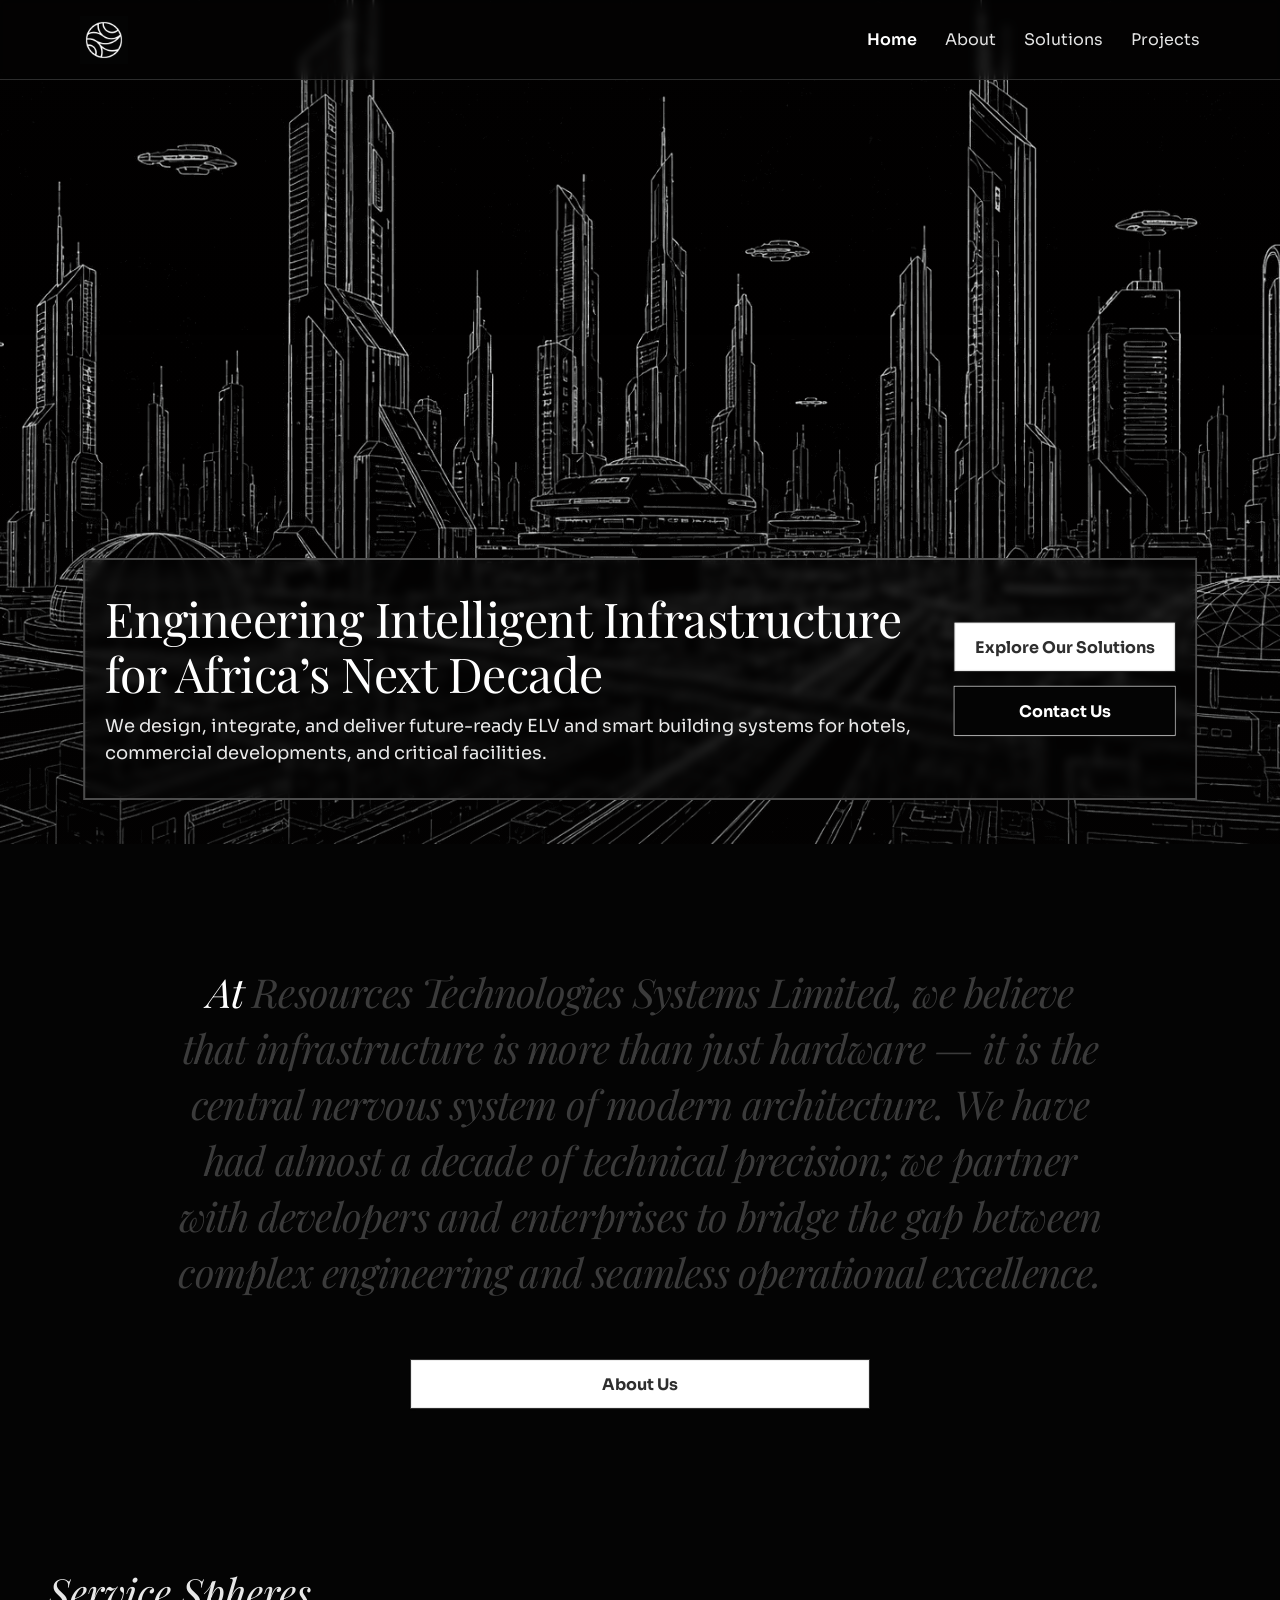
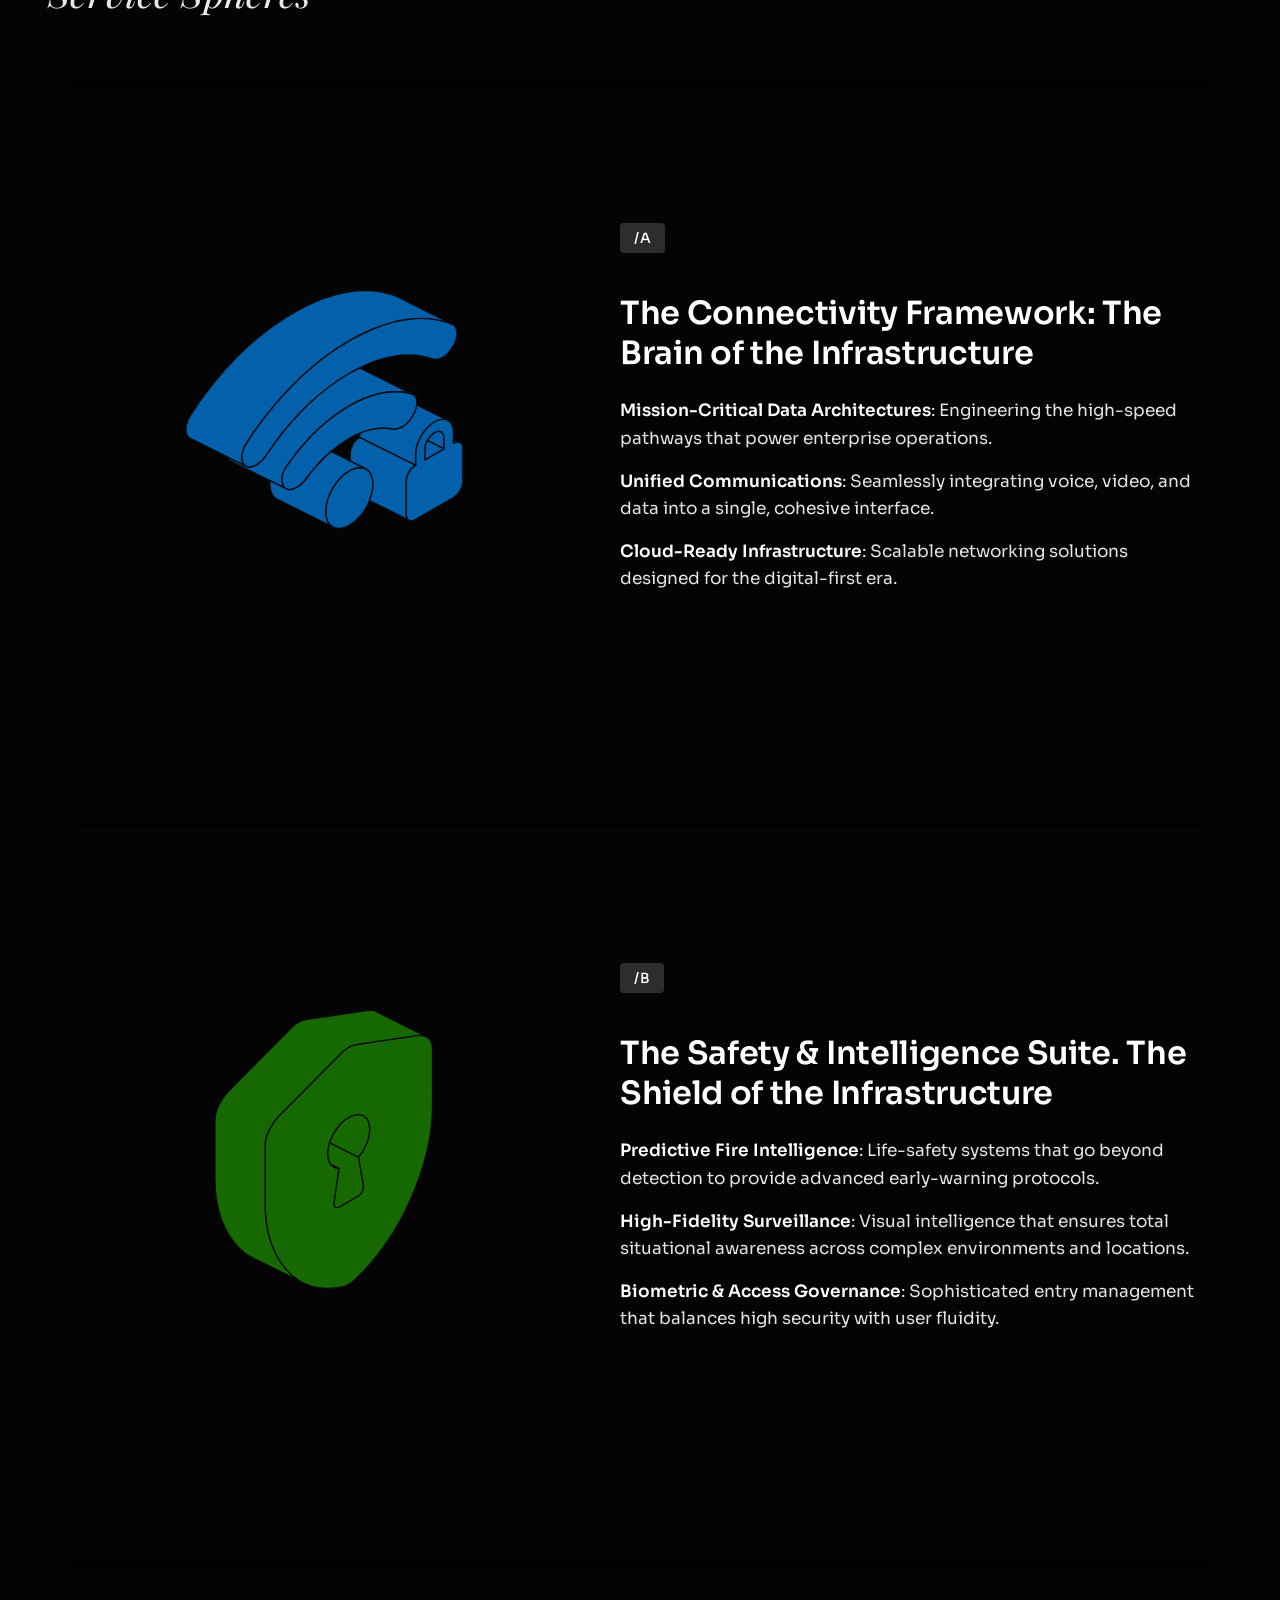
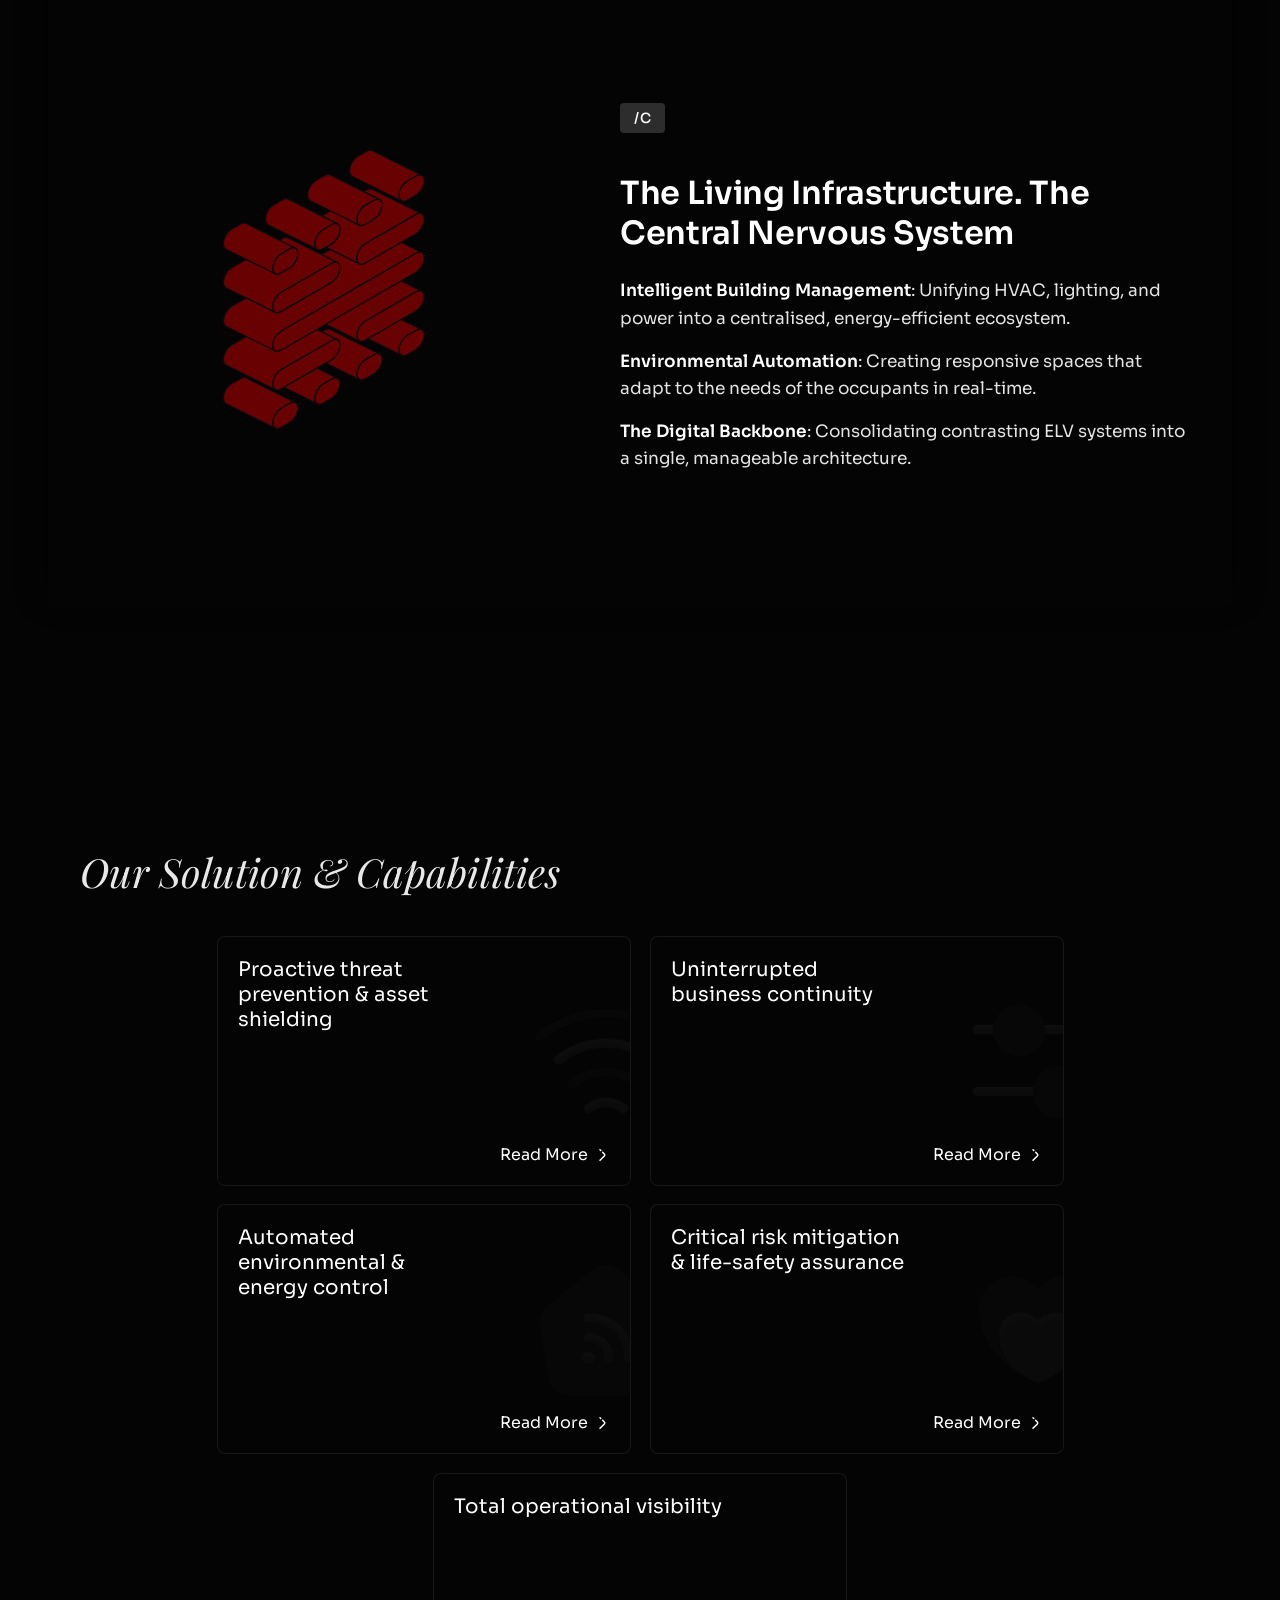
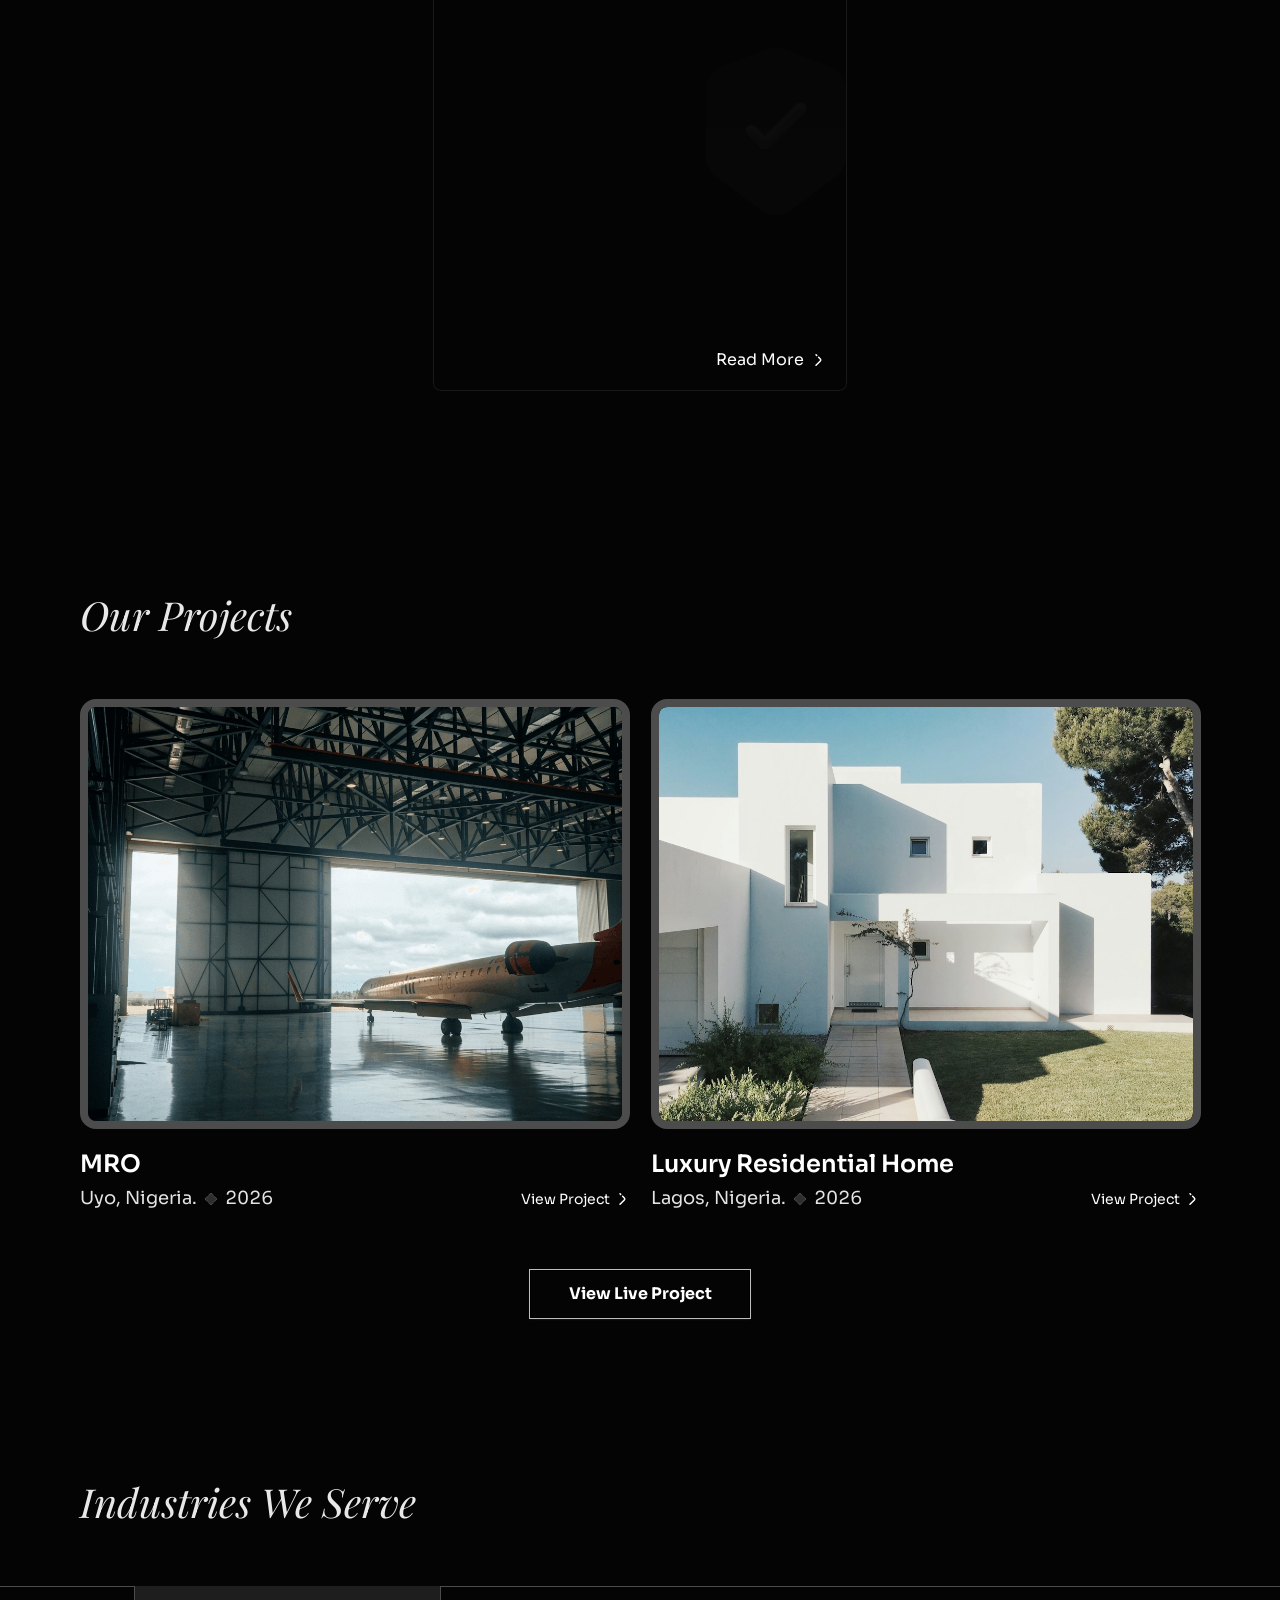
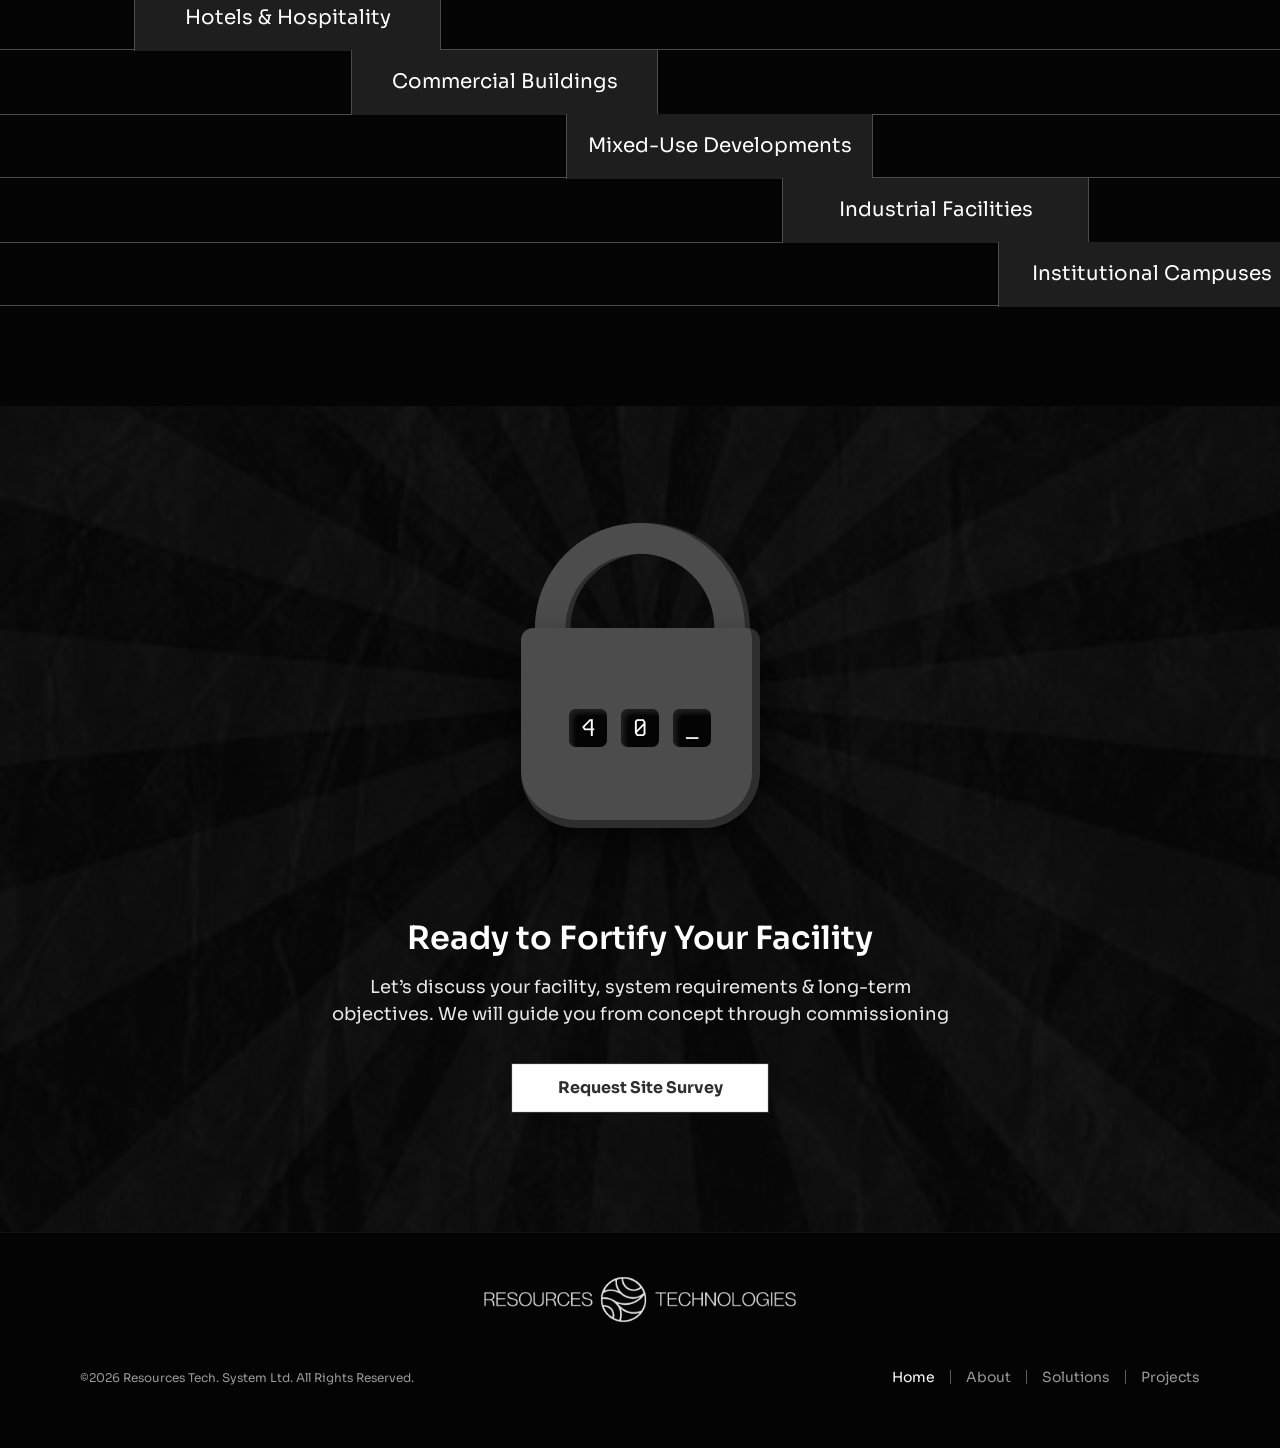
==== commit 1ad65dfa: "chore: remove Contact and CMS Portal links from footer" ====
--- a/index.html
+++ b/index.html
@@ -50,7 +50,6 @@
         <li><a href="./about" class="framer-nav-link">About</a></li>
         <li><a href="./solutions" class="framer-nav-link">Solutions</a></li>
         <li><a href="./projects" class="framer-nav-link">Projects</a></li>
-        <li></li>
       </ul>
     </div>
   </header>
@@ -493,13 +492,6 @@
           </span>
 
           <a href="./projects" class="framer-footer-link">Projects</a>
-          <span class="framer-footer-divider" aria-hidden="true">
-            <img src="assets/footer-divider.svg" alt="" width="3" height="16" />
-          </span>
-
-          <a href="./contact" class="framer-footer-link">Contact</a>
-          <span class="framer-footer-divider" aria-hidden="true"><img src="assets/footer-divider.svg" alt="" width="3" height="16" /></span>
-          <a href="./admin.html" class="framer-footer-link" style="color: #10b981;">CMS Portal</a>
         </nav>
       </div>
     </div>
